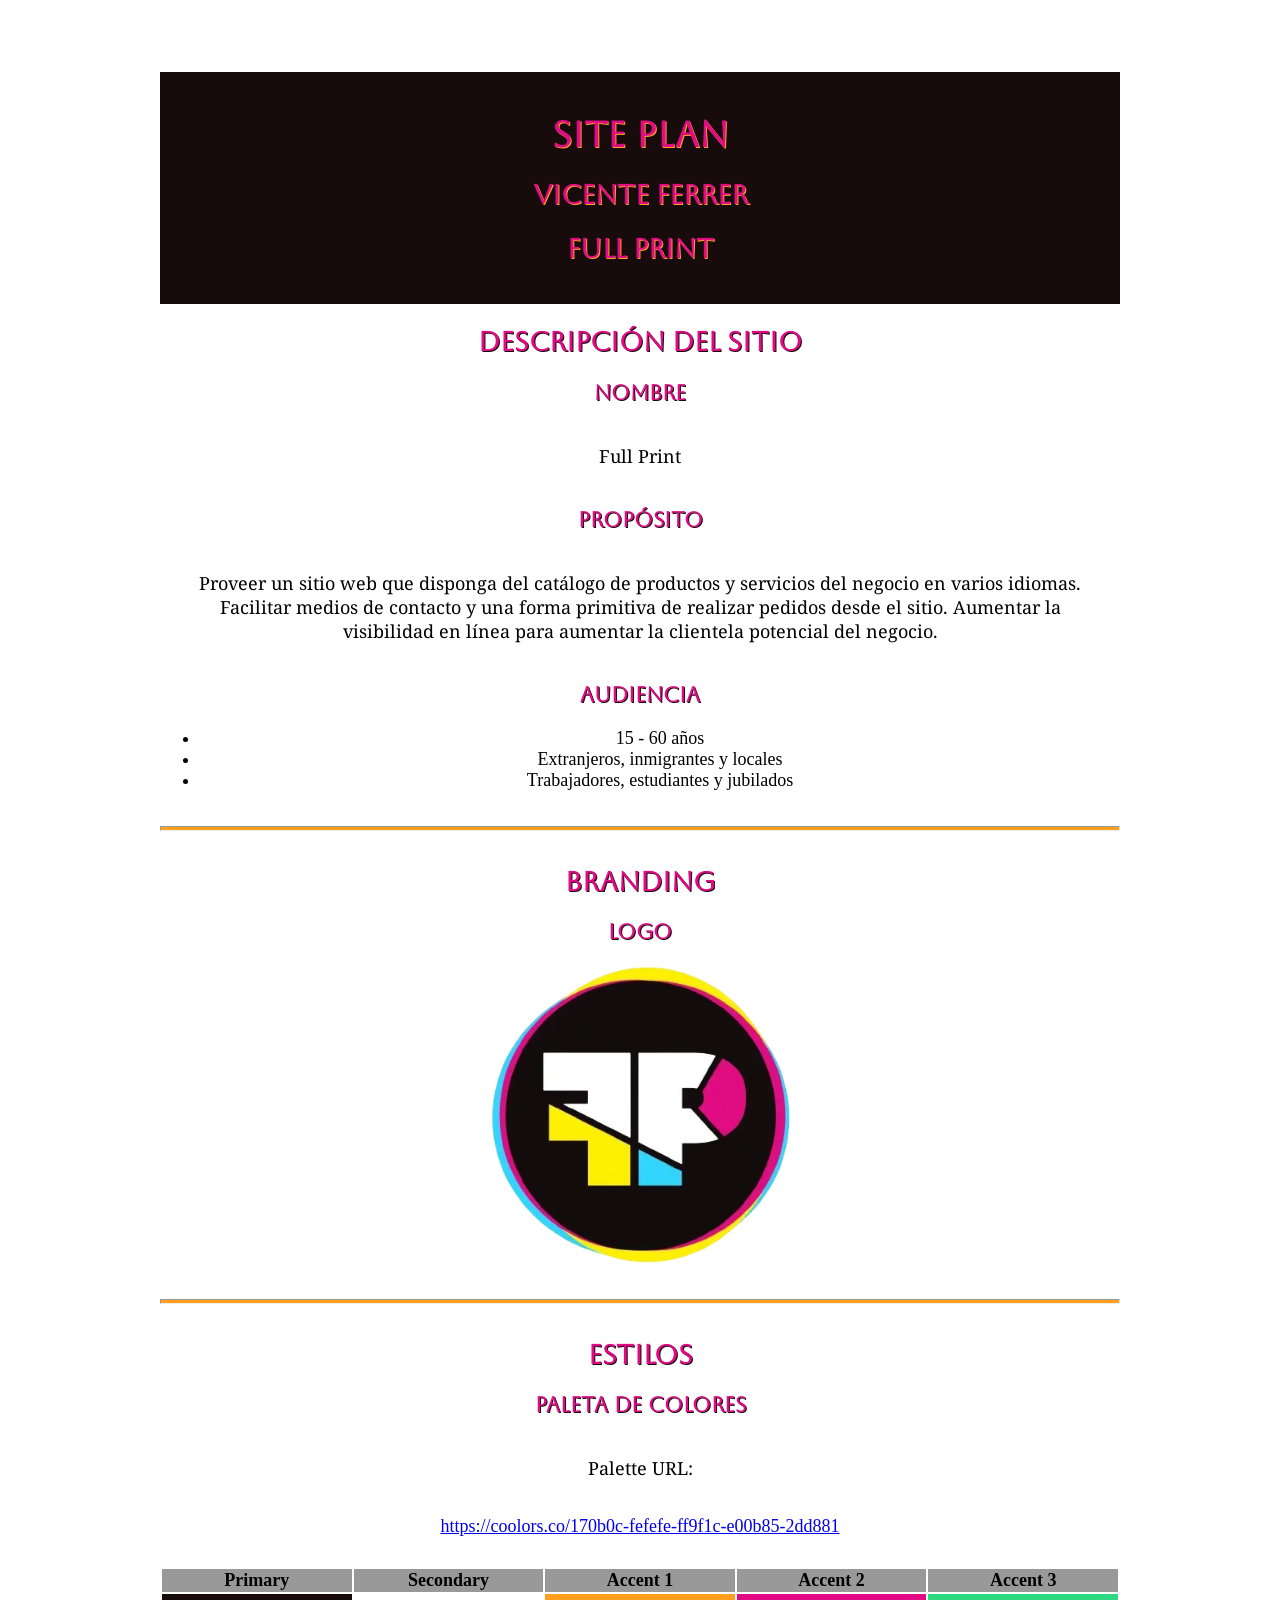
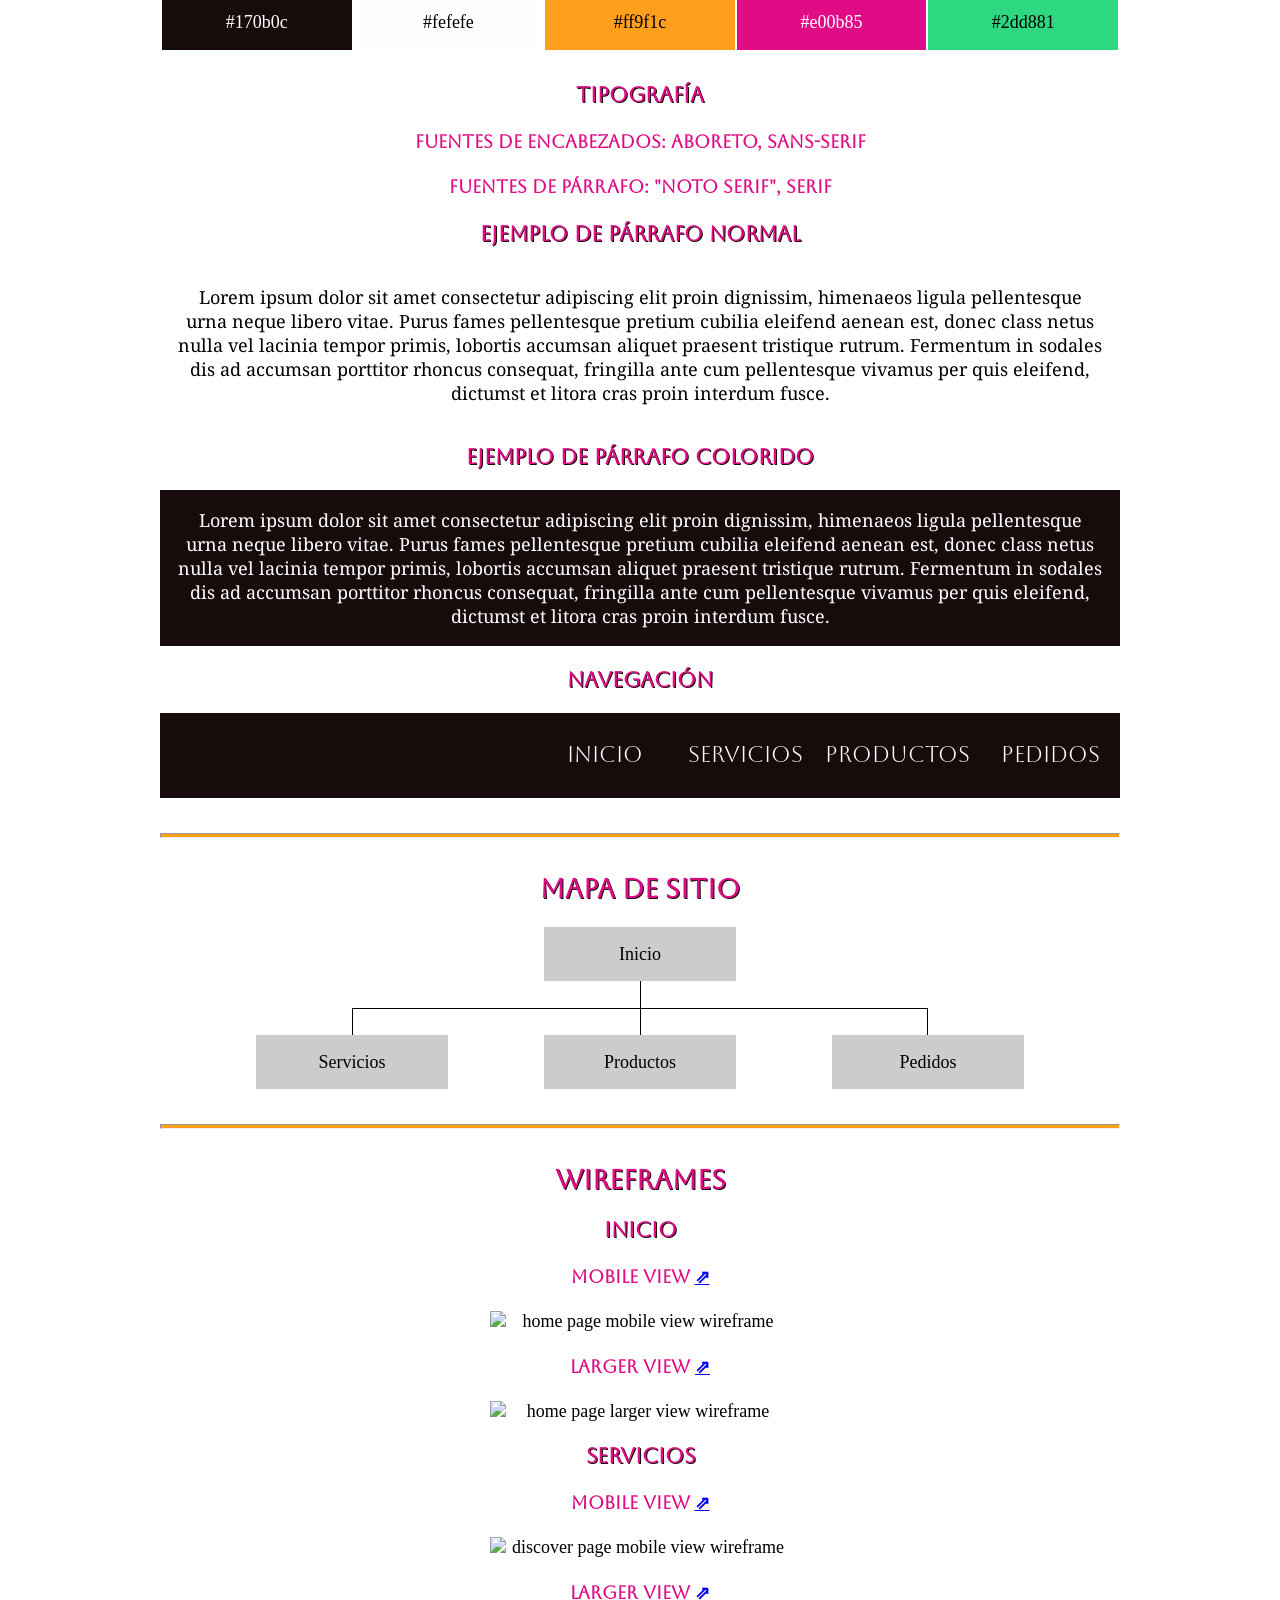
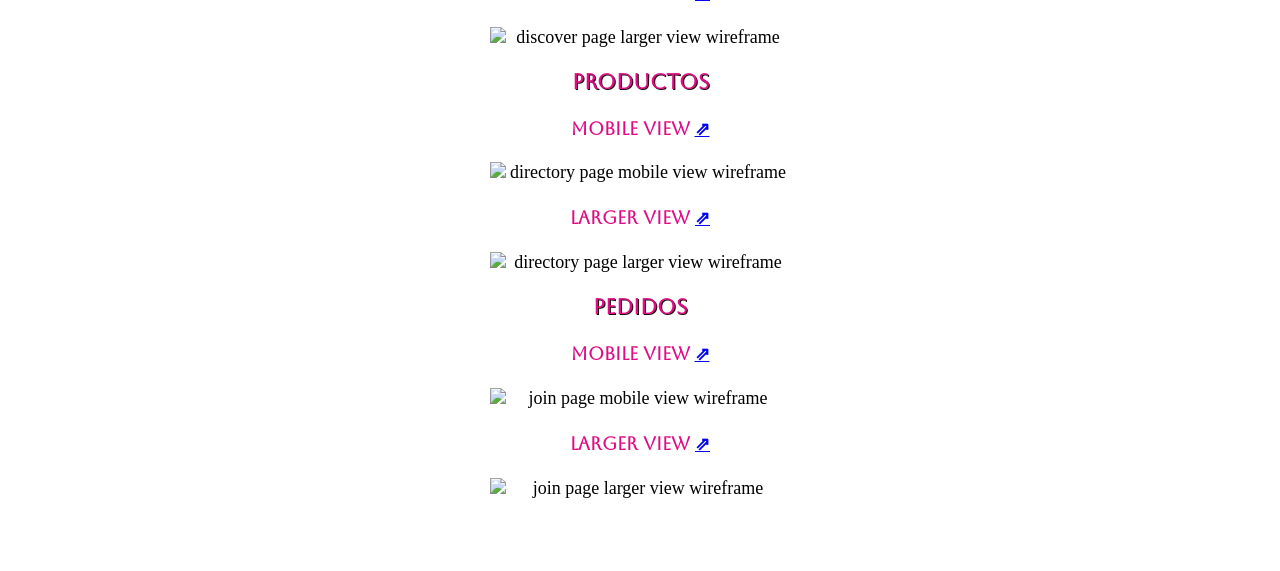
==== full-print/index.html @ 73071516 "Initial commit" ====
<!DOCTYPE html>
<html lang="en">

<head>
    <meta charset="UTF-8">
    <meta name="viewport" content="width=device-width, initial-scale=1.0">
    <title>Full Print | Site Plan</title>
    <meta name="description" content="Full Print Web Site Plan">
    <meta name="author" content="Vicente Ferrer">

    <link rel="preconnect" href="https://fonts.googleapis.com">
    <link rel="preconnect" href="https://fonts.gstatic.com" crossorigin>
    <link
        href="https://fonts.googleapis.com/css2?family=Aboreto&family=Noto+Serif:ital,wght@0,100..900;1,100..900&display=swap"
        rel="stylesheet">

    <link rel="shortcut icon" href="images/favicon.ico" type="image/x-icon">
    <link rel="stylesheet" href="styles/main.css">
</head>

<body>
    <header>
        <h1 class="headline-in-color">Site Plan</h1>
        <h2 class="headline-in-color">Vicente Ferrer</h2>
        <h2 class="headline-in-color">Full Print</h2>
    </header>
    <main>
        <section>
            <h2 class="headline-in-white">Descripción del sitio</h2>
            <article>
                <h3 class="headline-in-white">Nombre</h3>
                <p>Full Print</p>
            </article>
            <article>
                <h3 class="headline-in-white">Propósito</h3>
                <p>Proveer un sitio web que disponga del catálogo de productos y servicios del negocio en varios
                    idiomas. Facilitar medios de contacto y una forma primitiva de realizar pedidos desde el sitio.
                    Aumentar la visibilidad en línea para aumentar la clientela potencial del negocio.
                </p>
            </article>
            <article>
                <h3 class="headline-in-white">Audiencia</h3>
                <ul>
                    <li>15 - 60 años</li>
                    <li>Extranjeros, inmigrantes y locales</li>
                    <li>Trabajadores, estudiantes y jubilados</li>
                </ul>
            </article>
        </section>

        <hr>

        <section>
            <h2 class="headline-in-white">Branding</h2>
            <article>
                <h3 class="headline-in-white">Logo</h3>
                <img src="images/logo.webp" alt="logo image" />
            </article>
        </section>

        <hr>

        <section class="schema">
            <h2 class="headline-in-white">Estilos</h2>
            <article>
                <h3 class="headline-in-white">Paleta de Colores</h3>

                <p>Palette URL:</p>
                <a href="https://coolors.co/170b0c-fefefe-ff9f1c-e00b85-2dd881" target="_blank"></a>

                <table class="colors">
                    <tr>
                        <th>Primary</th>
                        <th>Secondary</th>
                        <th>Accent 1</th>
                        <th>Accent 2</th>
                        <th>Accent 3</th>
                    </tr>
                    <tr>
                        <td class="primary"></td>
                        <td class="secondary"></td>
                        <td class="accent1"></td>
                        <td class="accent2"></td>
                        <td class="accent3"></td>
                    </tr>
                </table>
            </article>
            <article>
                <h3 class="headline-in-white">Tipografía</h3>
                <h4 id="head-font">Fuentes de Encabezados:</h4>
                <h4 id="para-font">Fuentes de Párrafo:</h4>
            </article>
            <article>
                <h3 class="headline-in-white">Ejemplo de Párrafo Normal</h3>
                <p>
                    Lorem ipsum dolor sit amet consectetur adipiscing elit proin dignissim, himenaeos ligula
                    pellentesque
                    urna
                    neque libero vitae. Purus fames pellentesque pretium cubilia eleifend aenean est, donec class netus
                    nulla
                    vel lacinia tempor primis, lobortis accumsan aliquet praesent tristique rutrum. Fermentum in sodales
                    dis
                    ad
                    accumsan porttitor rhoncus consequat, fringilla ante cum pellentesque vivamus per quis eleifend,
                    dictumst et
                    litora cras proin interdum fusce.
                </p>
            </article>
            <article>
                <h3 class="headline-in-white">Ejemplo de Párrafo Colorido</h3>
                <p class="colored">
                    Lorem ipsum dolor sit amet consectetur adipiscing elit proin dignissim, himenaeos ligula
                    pellentesque
                    urna
                    neque libero vitae. Purus fames pellentesque pretium cubilia eleifend aenean est, donec class netus
                    nulla
                    vel lacinia tempor primis, lobortis accumsan aliquet praesent tristique rutrum. Fermentum in sodales
                    dis
                    ad
                    accumsan porttitor rhoncus consequat, fringilla ante cum pellentesque vivamus per quis eleifend,
                    dictumst et
                    litora cras proin interdum fusce.
                </p>
            </article>
            <article>
                <h3 class="headline-in-white">Navegación</h3>
                <nav>
                    <a href="#">Inicio</a>
                    <a href="#">Servicios</a>
                    <a href="#">Productos</a>
                    <a href="#">Pedidos</a>
                </nav>
            </article>
        </section>

        <hr>

        <section>
            <h2 class="headline-in-white">Mapa de Sitio</h2>
            <div class="sitemap">
                <div class="sm-home">Inicio</div>
                <div class="sm-page2">Servicios</div>
                <div class="sm-page3">Productos</div>
                <div class="sm-page4">Pedidos</div>

                <div class="top">&nbsp;</div>
                <div class="left">&nbsp;</div>
                <div class="right">&nbsp;</div>
                <div class="center">&nbsp;</div>
            </div>
        </section>

        <hr>

        <section>
            <h2 class="headline-in-white">Wireframes</h2>
            <article>
                <h3 class="headline-in-white">Inicio</h3>
                <div>
                    <h4>Mobile View <a href="https://wireframe.cc/ljRWGz" target="_blank">⇗</a></h4>
                    <img src="images/wf-mobile-home-page.png" alt="home page mobile view wireframe" />
                </div>
                <div>
                    <h4>Larger View <a href="https://wireframe.cc/CmooKT" target="_blank">⇗</a></h4>
                    <img src="images/wf-larger-home-page.png" alt="home page larger view wireframe" />
                </div>
            </article>
            <article>
                <h3 class="headline-in-white">Servicios</h3>
                <div>
                    <h4>Mobile View <a href="https://wireframe.cc/ljRWGz" target="_blank">⇗</a></h4>
                    <img src="images/wf-mobile-discover-page.png" alt="discover page mobile view wireframe" />
                </div>
                <div>
                    <h4>Larger View <a href="https://wireframe.cc/CmooKT" target="_blank">⇗</a></h4>
                    <img src="images/wf-larger-discover-page.png" alt="discover page larger view wireframe" />
                </div>
            </article>
            <article>
                <h3 class="headline-in-white">Productos</h3>
                <div>
                    <h4>Mobile View <a href="https://wireframe.cc/ljRWGz" target="_blank">⇗</a></h4>
                    <img src="images/wf-mobile-directory-page.png" alt="directory page mobile view wireframe" />
                </div>
                <div>
                    <h4>Larger View <a href="https://wireframe.cc/CmooKT" target="_blank">⇗</a></h4>
                    <img src="images/wf-larger-directory-page.png" alt="directory page larger view wireframe" />
                </div>
            </article>
            <article>
                <h3 class="headline-in-white">Pedidos</h3>
                <div>
                    <h4>Mobile View <a href="https://wireframe.cc/ljRWGz" target="_blank">⇗</a></h4>
                    <img src="images/wf-mobile-join-page.png" alt="join page mobile view wireframe" />
                </div>
                <div>
                    <h4>Larger View <a href="https://wireframe.cc/CmooKT" target="_blank">⇗</a></h4>
                    <img src="images/wf-larger-join-page.png" alt="join page larger view wireframe" />
                </div>
            </article>
        </section>
    </main>
    <script type="module" src="scripts/index.js"></script>
</body>

</html>
---- full-print/styles/main.css ----
:root {
    /* Palette */
    --primary-color: #170b0c;
    --secondary-color: #fefefe;
    --accent1-color: #ff9f1c;
    --accent2-color: #e00b85;
    --accent3-color: #2dd881;

    /* Fonts */
    --heading-font: "Aboreto", sans-serif;
    --paragraph-font: "Noto Serif", serif;

    /* Text and elements colors */
    --headline-color-on-white: var(--accent2-color);
    --headline-shadow-on-white: var(--primary-color);
    --headline-color-on-color: var(--accent2-color);
    --headline-shadow-on-color: var(--accent1-color);
    --paragraph-color-on-white: black;
    --paragraph-color-on-color: white;
    --paragraph-background-color: var(--primary-color);

    --nav-link-color: var(--secondary-color);
    --nav-background-color: var(--primary-color);
    --nav-hover-link-color: var(--accent2-color);
    --nav-hover-background-color: var(--secondary-color);
}

body {
    max-width: 960px;
    margin: 0 auto;
    padding: 4em;
    font-size: 18px;
    text-align: center;
}

.aboreto {
    font-family: "Aboreto", system-ui;
    font-weight: 400;
    font-style: normal;
}


.noto-serif {
    font-family: "Noto Serif", serif;
    font-optical-sizing: auto;
    font-weight: 400;
    font-style: normal;
    font-variation-settings:
        "wdth" 100;
}

.headline-in-white {
    color: var(--headline-color-on-white);
    text-shadow: 1px 1px var(--headline-shadow-on-white);
}

.headline-in-color {
    color: var(--headline-color-on-color);
    text-shadow: 1px 1px var(--headline-shadow-on-color);
}

img {
    display: block;
    margin: 0 auto;
    max-width: 300px;
}

h1,
h2,
h3,
h4,
h5,
h6 {
    font-family: var(--heading-font);
    color: var(--headline-color-on-white);
}

h2 {
    text-align: center;
}

hr {
    height: 3px;
    margin: 35px 0;
    background: var(--accent1-color);
}

header {
    padding: 1em;
    text-align: center;
    color: var(--headline-color-on-color);
    background-color: var(--paragraph-background-color);
}

header>h1,
header>h2 {
    color: var(--headline-color-on-color);
}

p {
    font-family: var(--paragraph-font);
    color: var(--paragraph-color-on-white);
    padding: 1em;
}

.colors {
    width: 100%;
    min-width: 350px;
    margin: 30px auto;
    text-align: center;
}

.colors th {
    background-color: #999;
}

.colors td {
    width: 20%;
    height: 3em;
}

.primary {
    background-color: var(--primary-color);
}

.secondary {
    background-color: var(--secondary-color);
}

.accent1 {
    background-color: var(--accent1-color);
}

.accent2 {
    background-color: var(--accent2-color);
}

.accent3 {
    background-color: var(--accent3-color);
}

p.colored {
    background-color: var(--paragraph-background-color);
    color: var(--paragraph-color-on-color);
}

nav {
    background-color: var(--nav-background-color);
    line-height: 3em;
    text-align: center;
    font-size: 1.2em;
}

nav {
    list-style-type: none;
    display: flex;
    font-family: var(--heading-font);
    justify-content: flex-end;
}

nav a {
    padding: 1em;
    min-width: 120px;
    text-decoration: none;
    padding: 10px;
}

#join {
    min-width: 70px;
    font-size: .8em;
    padding: 0 1em;
    align-self: center;
    font-weight: bold;
    color: black;
    background-color: var(--accent1-color);
    border-radius: .5em;
    margin: auto 1em;
}

#join:hover {
    color: var(--accent3-color);
    background-color: var(--nav-hover-background-color);
}

nav a:link,
nav a:visited {
    color: var(--nav-link-color);
}

nav a:hover {
    color: var(--nav-hover-link-color);
    background-color: var(--nav-hover-background-color);
}

.sitemap {
    display: grid;
    justify-content: center;

    grid-template-columns: repeat(8, 10%);
    grid-template-rows: 3em 1.5em 1.5em 3em;
    grid-template-areas: ". . . home home . . ."
        ". . . . top . . ."
        ". left left left center right right ."
        "page2 page2 . page3 page3 . page4 page4";
}

.sitemap>div {
    text-align: center;
}

.sm-home {
    grid-area: home;
    background-color: #ccc;
    line-height: 3em;
}

.sm-page2 {
    grid-area: page2;
    background-color: #ccc;
    line-height: 3em;
}

.sm-page3 {
    grid-area: page3;
    background-color: #ccc;
    line-height: 3em;
}

.sm-page4 {
    grid-area: page4;
    background-color: #ccc;
    line-height: 3em;
}

.top {
    grid-area: top;
    border-left: 1px solid;
}

.left {
    grid-area: left;
    border-top: 1px solid;
    border-left: 1px solid;
}

.right {
    grid-area: right;
    border-top: 1px solid;
    border-right: 1px solid;
}

.center {
    grid-area: center;
    border-top: 1px solid;
    border-left: 1px solid;
}
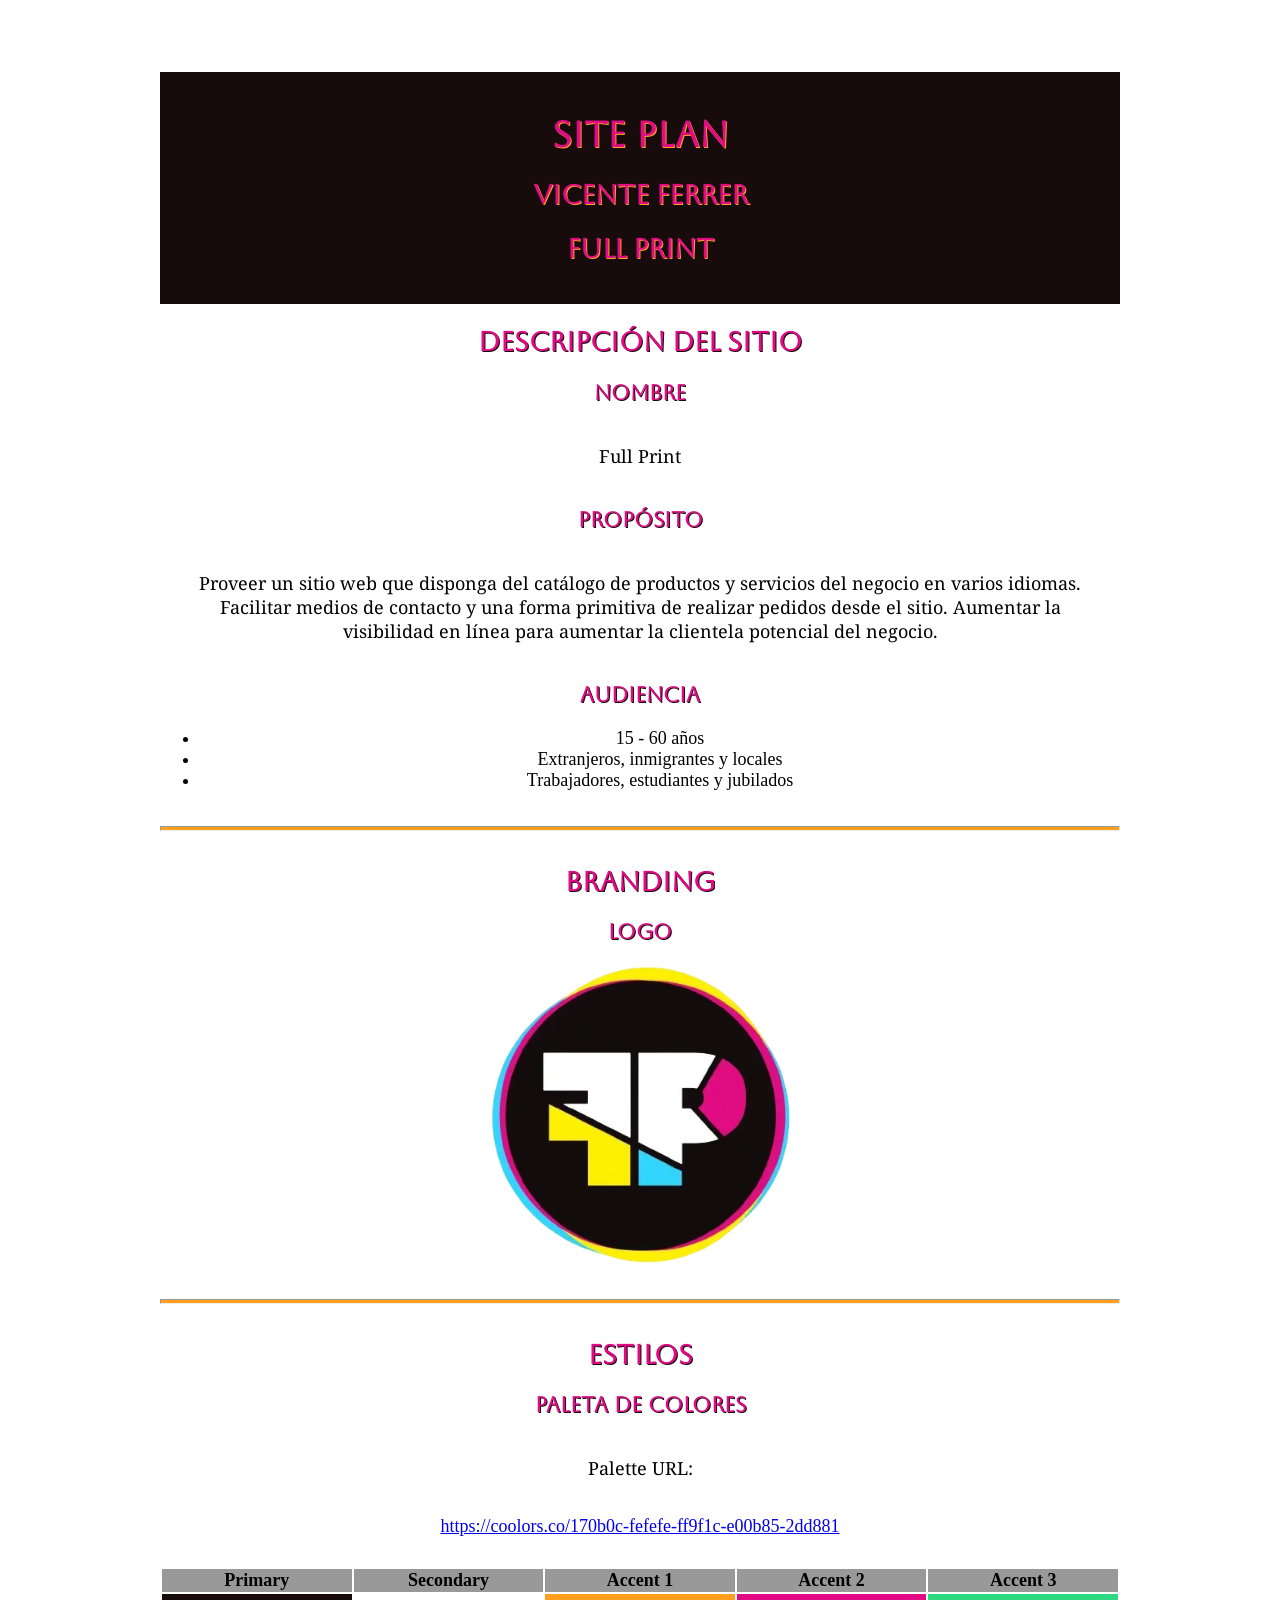
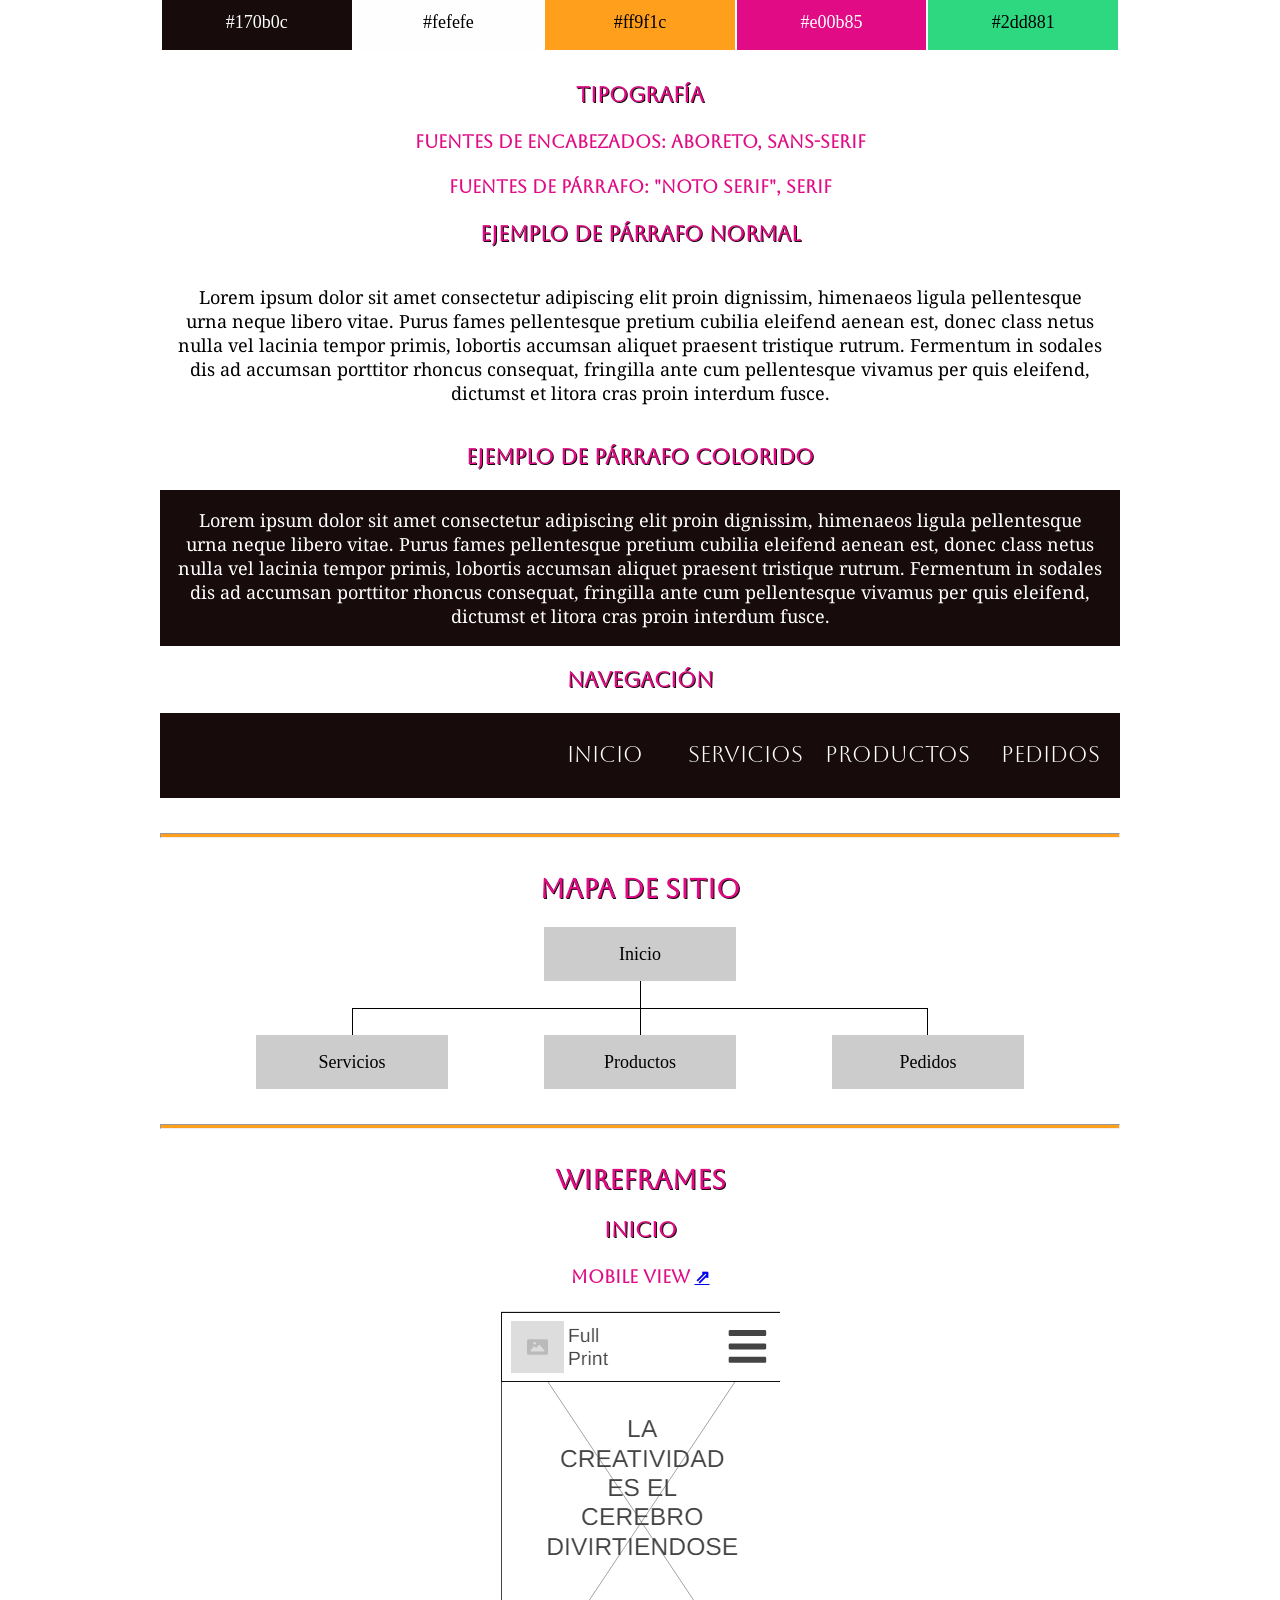
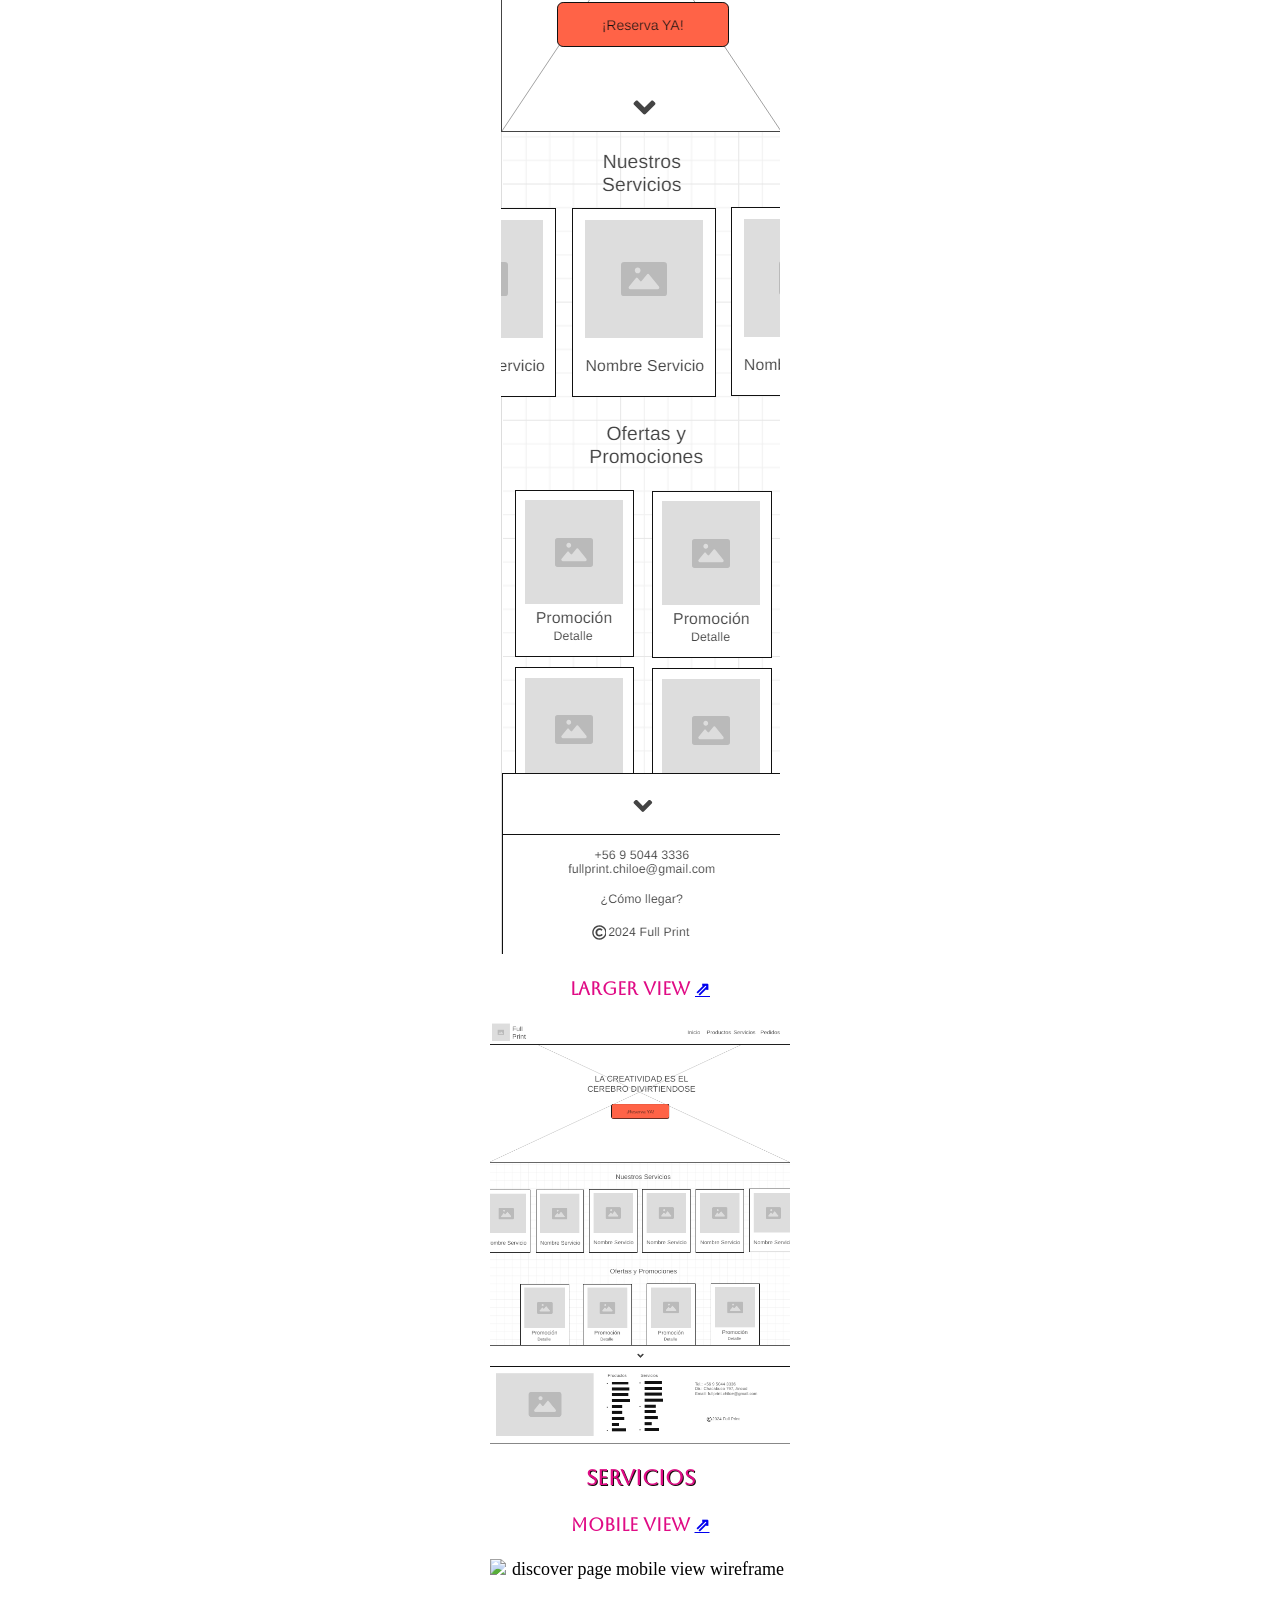
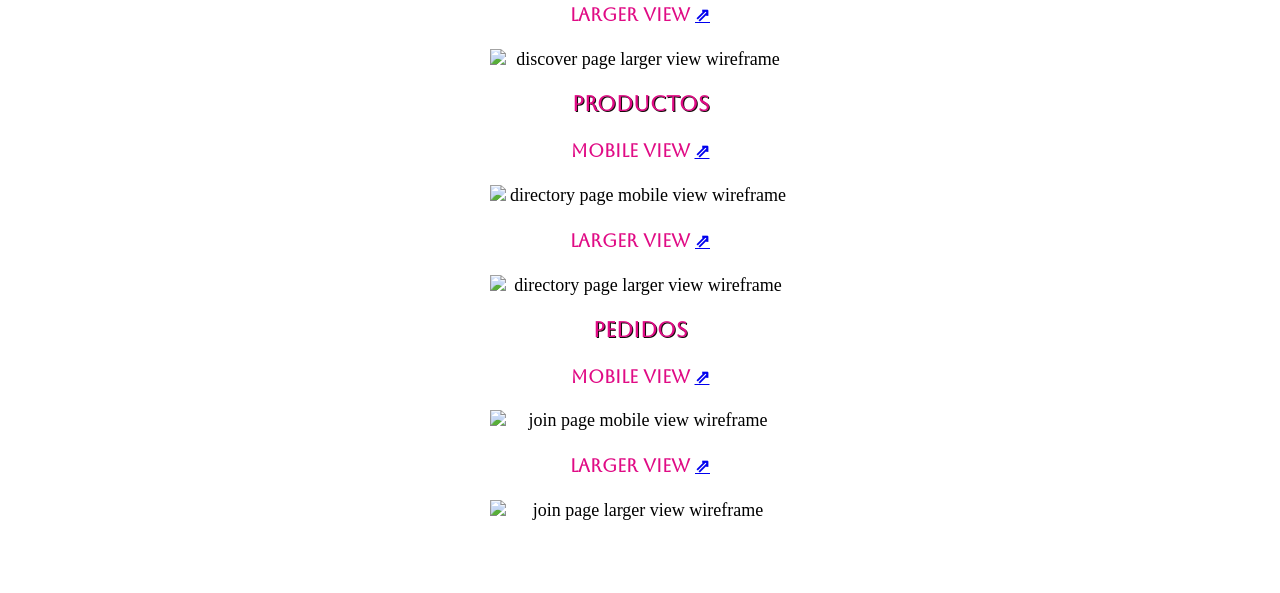
==== commit 9ce21df2: "Home Wireframes Added" ====
--- a/full-print/index.html
+++ b/full-print/index.html
@@ -157,12 +157,12 @@
             <article>
                 <h3 class="headline-in-white">Inicio</h3>
                 <div>
-                    <h4>Mobile View <a href="https://wireframe.cc/ljRWGz" target="_blank">⇗</a></h4>
-                    <img src="images/wf-mobile-home-page.png" alt="home page mobile view wireframe" />
-                </div>
-                <div>
-                    <h4>Larger View <a href="https://wireframe.cc/CmooKT" target="_blank">⇗</a></h4>
-                    <img src="images/wf-larger-home-page.png" alt="home page larger view wireframe" />
+                    <h4>Mobile View <a href="https://wireframe.cc/OMf9nX" target="_blank">⇗</a></h4>
+                    <img src="images/wf-sm-home.png" alt="home page small view wireframe" />
+                </div>
+                <div>
+                    <h4>Larger View <a href="https://wireframe.cc/vpjFck" target="_blank">⇗</a></h4>
+                    <img src="images/wf-lg-home.png" alt="home page large view wireframe" />
                 </div>
             </article>
             <article>
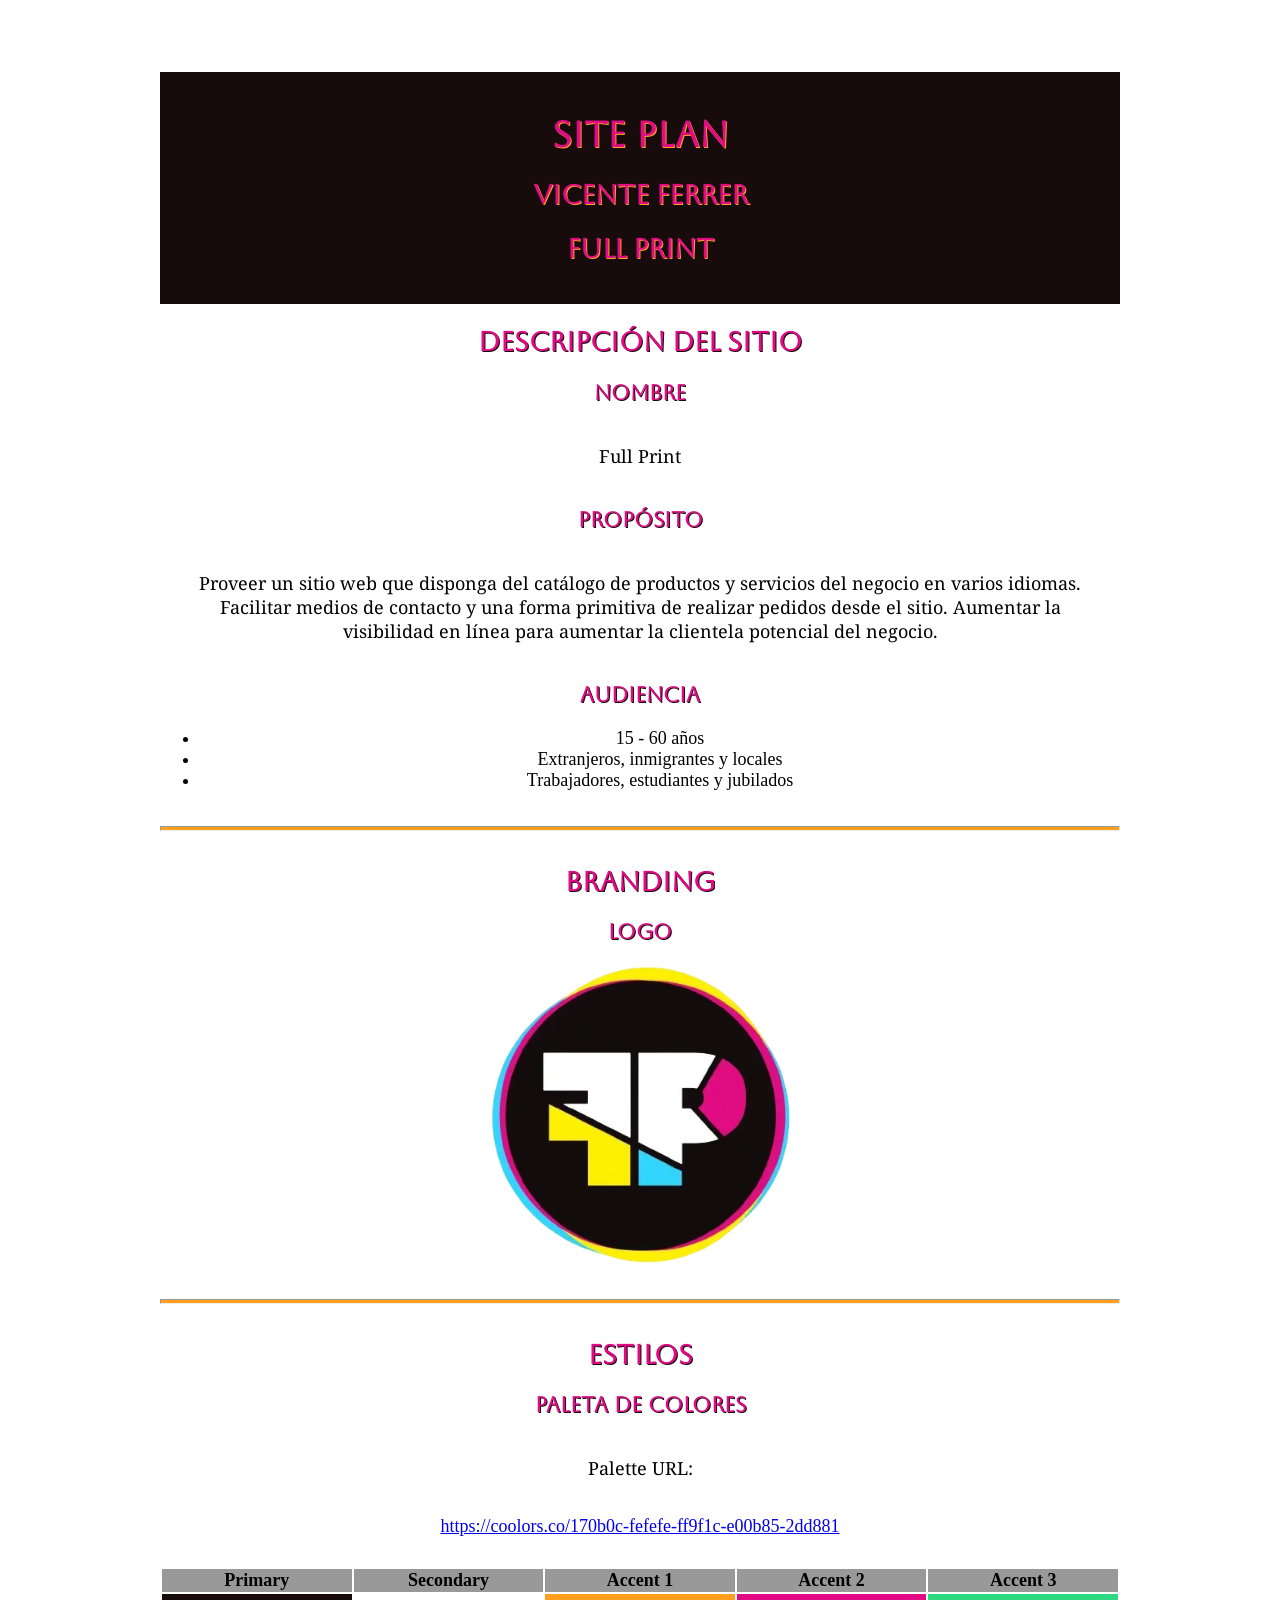
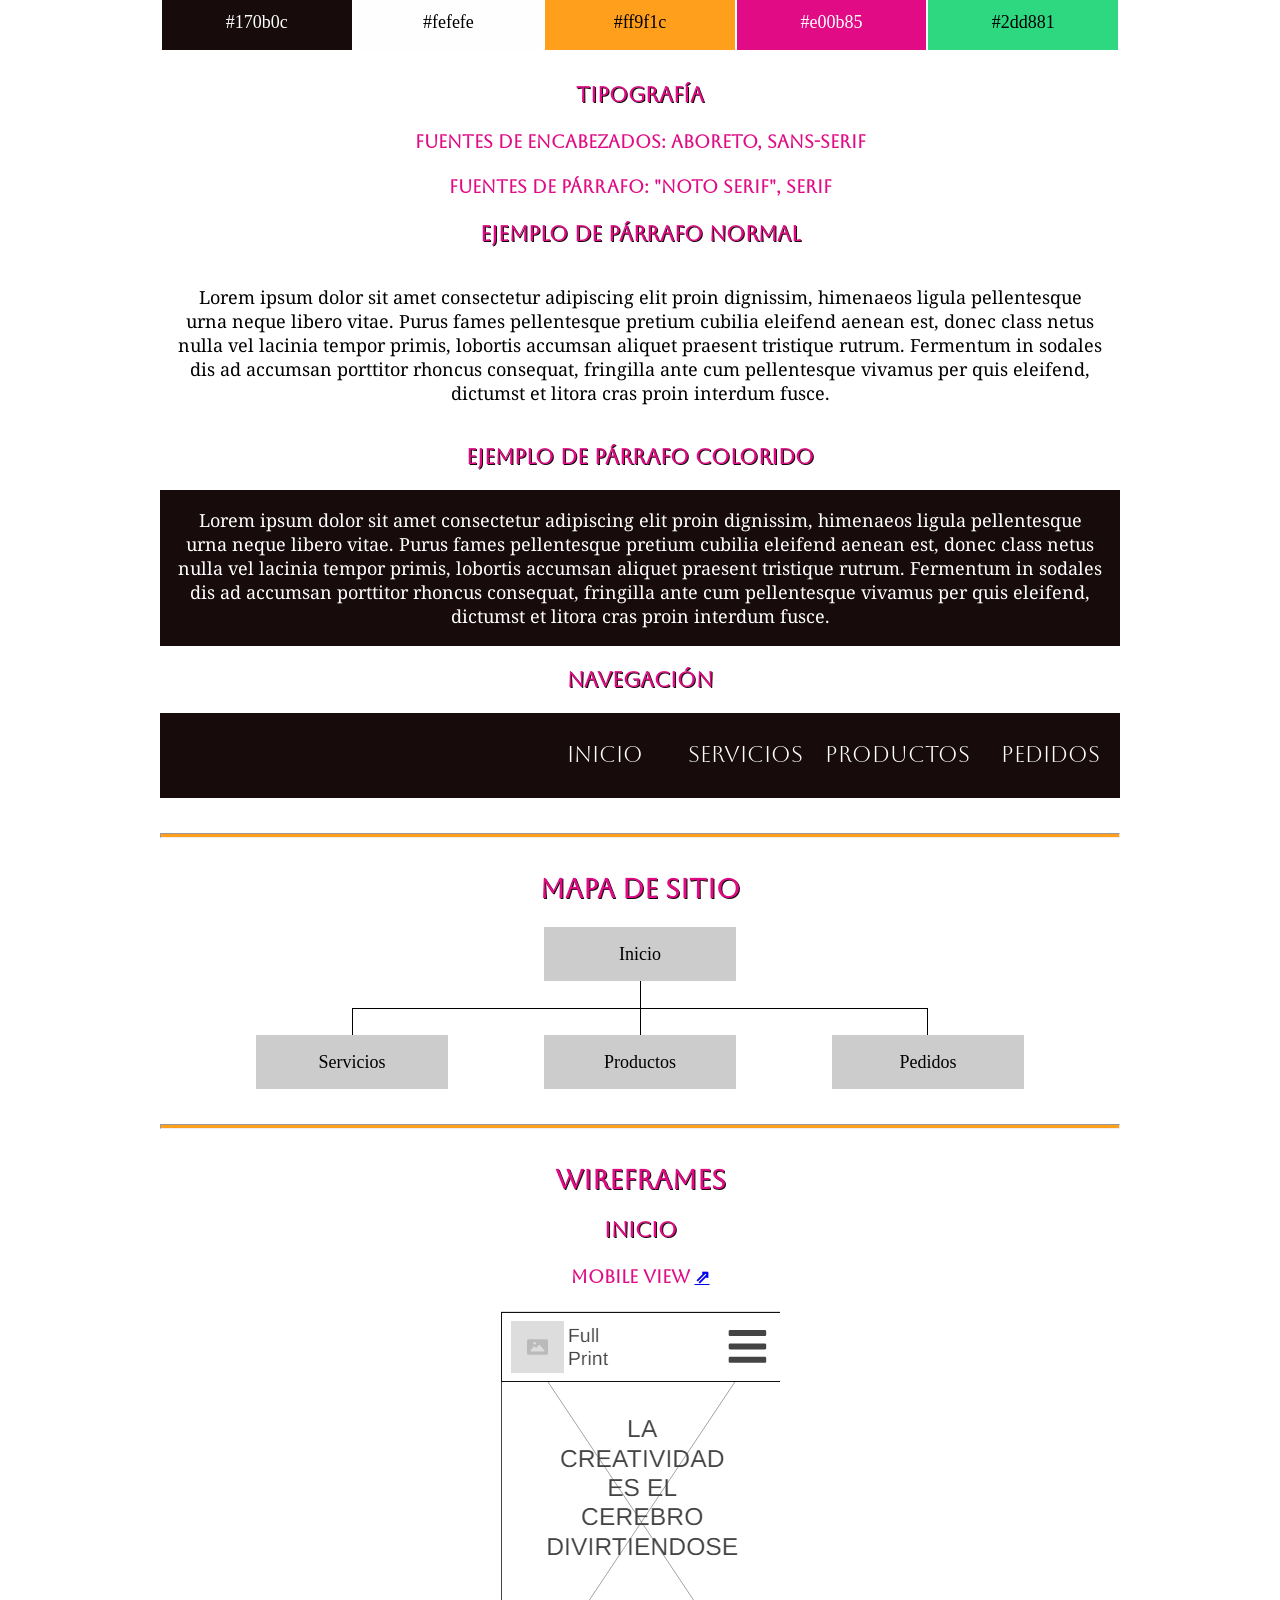
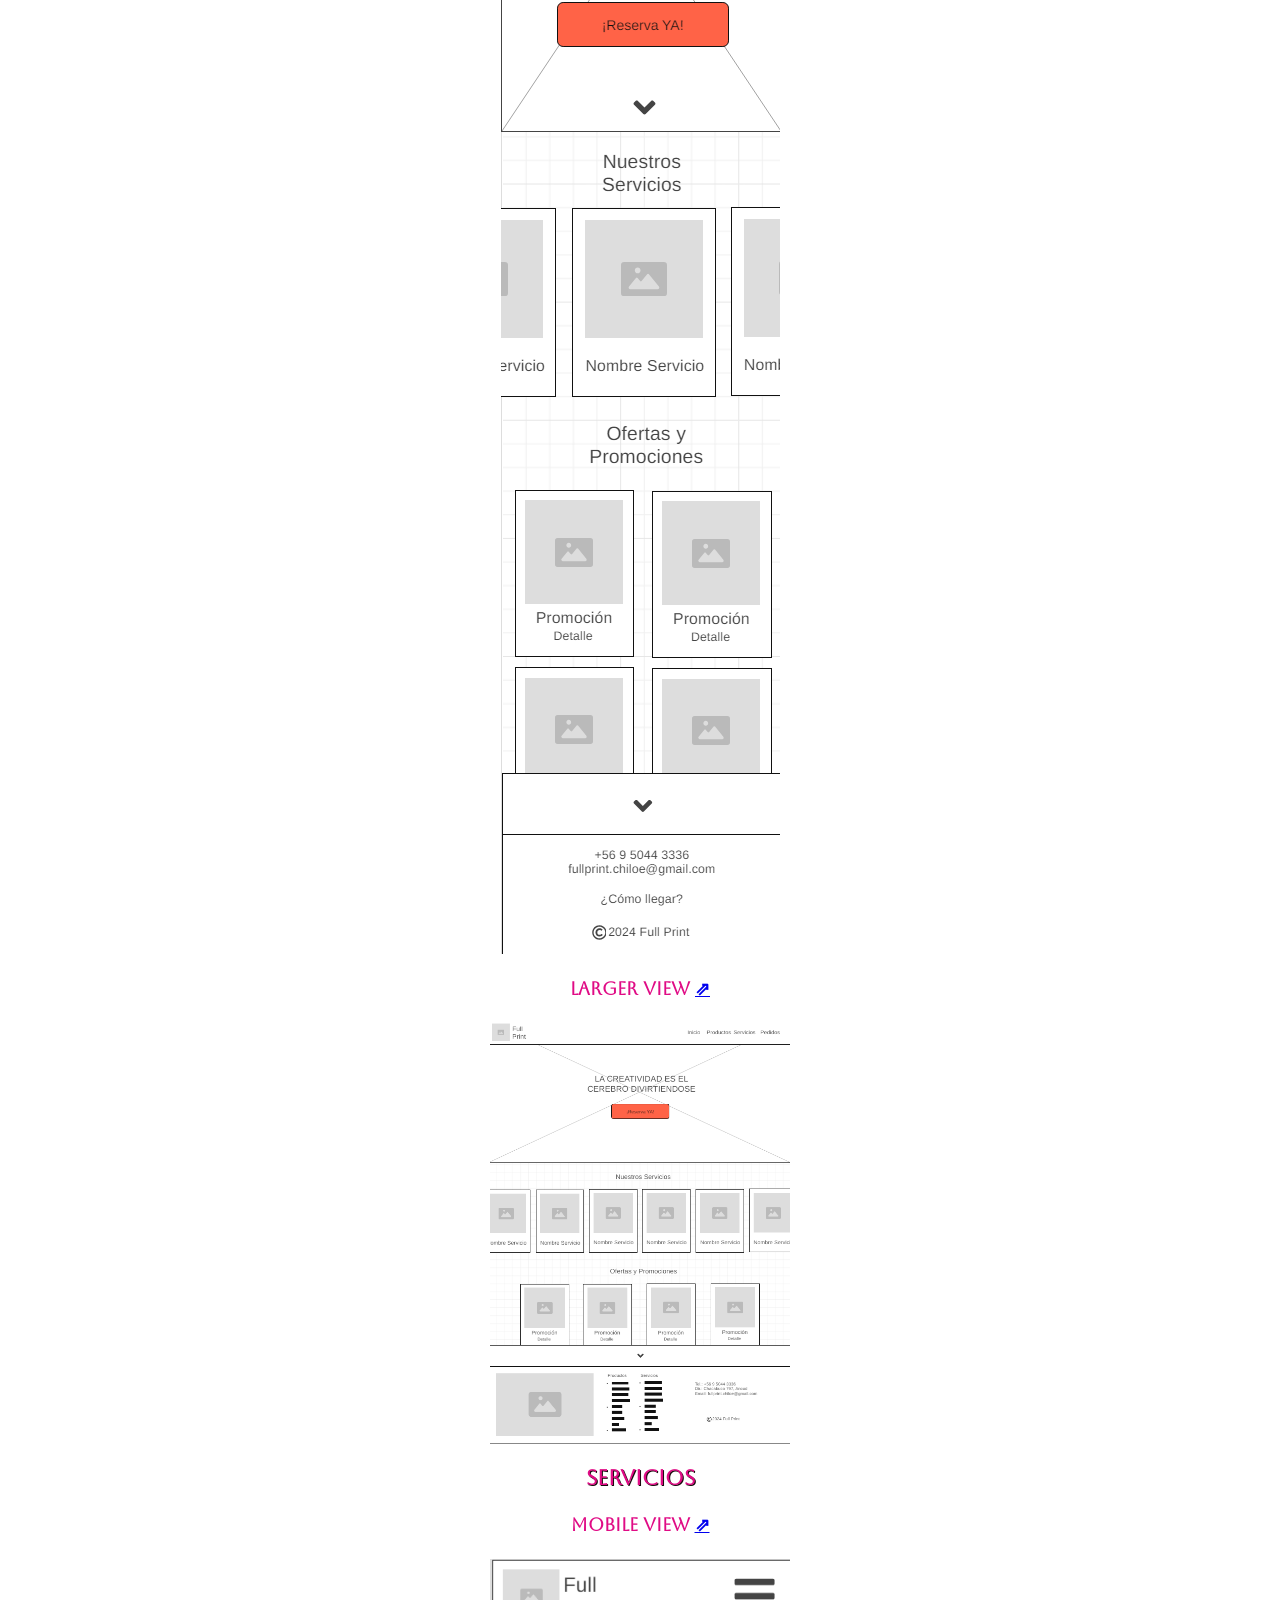
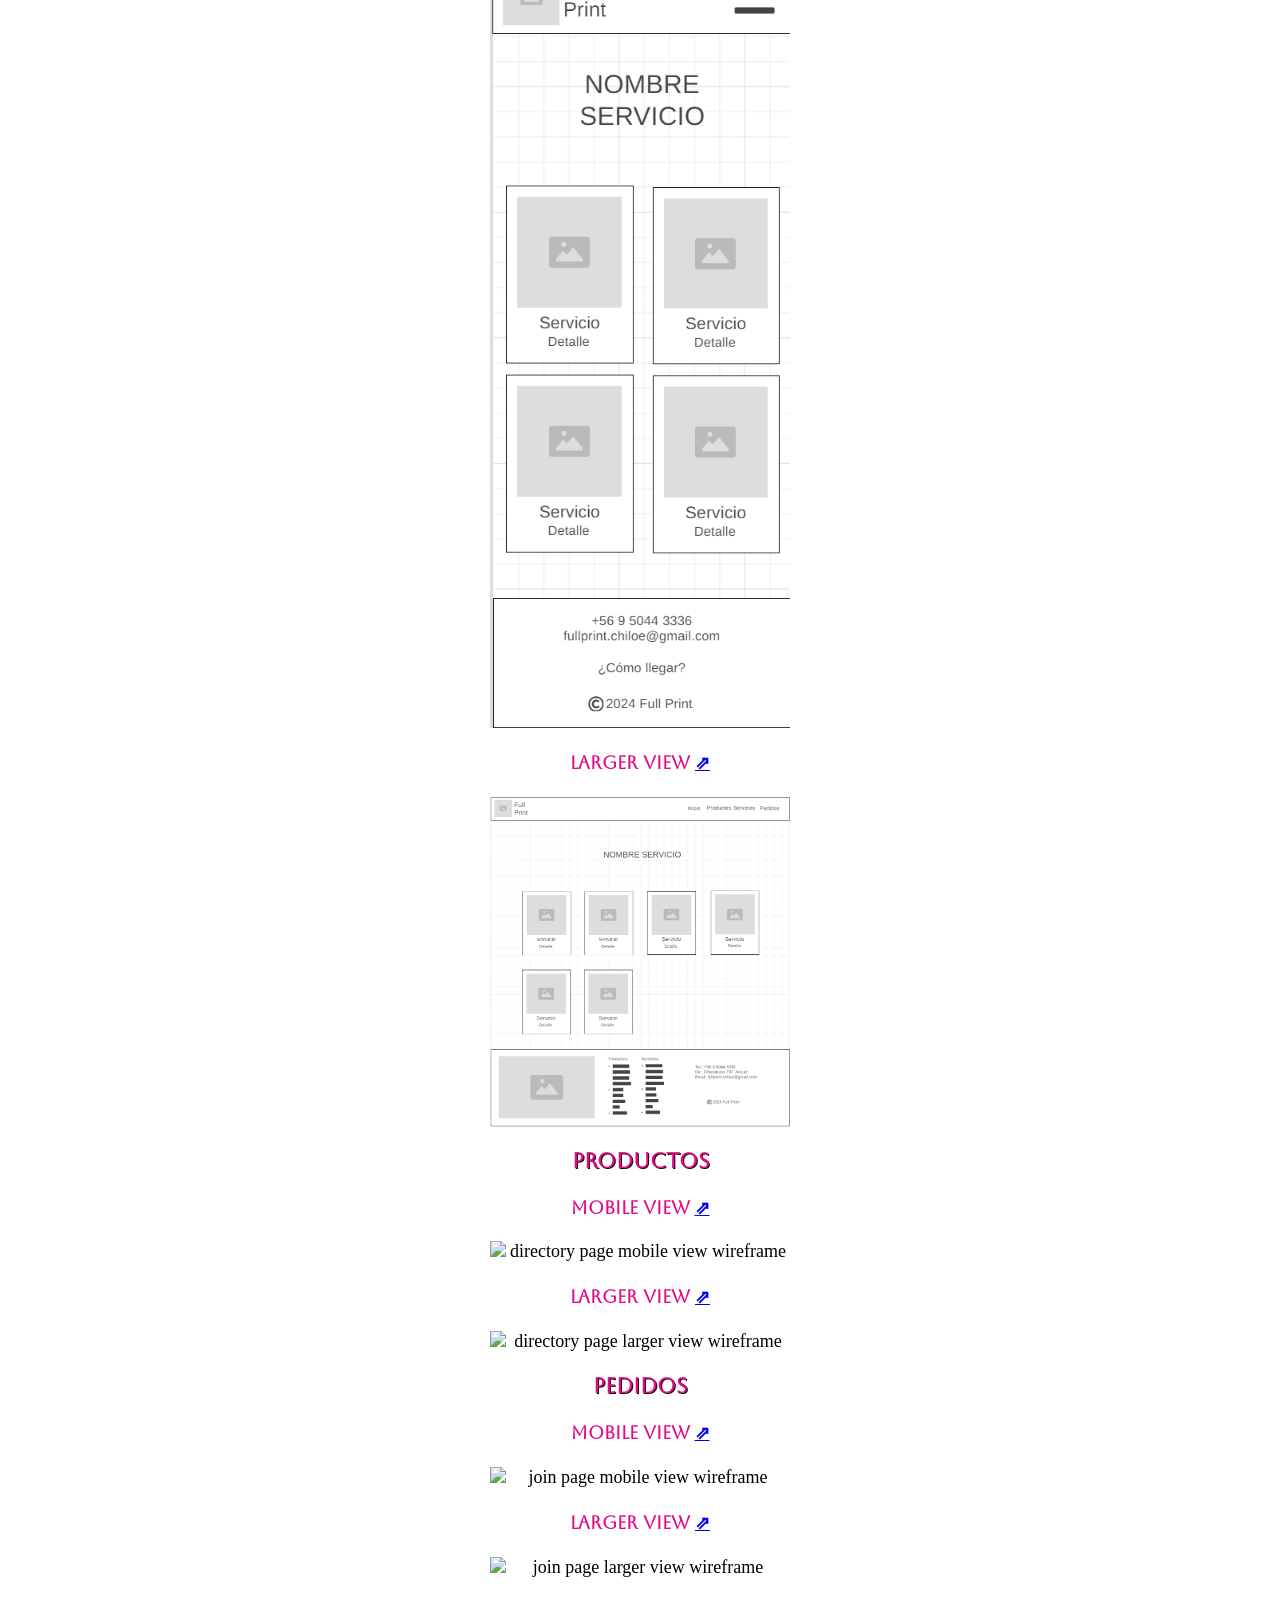
==== commit e3f37c2a: "Service Draft Added" ====
--- a/full-print/index.html
+++ b/full-print/index.html
@@ -168,12 +168,12 @@
             <article>
                 <h3 class="headline-in-white">Servicios</h3>
                 <div>
-                    <h4>Mobile View <a href="https://wireframe.cc/ljRWGz" target="_blank">⇗</a></h4>
-                    <img src="images/wf-mobile-discover-page.png" alt="discover page mobile view wireframe" />
-                </div>
-                <div>
-                    <h4>Larger View <a href="https://wireframe.cc/CmooKT" target="_blank">⇗</a></h4>
-                    <img src="images/wf-larger-discover-page.png" alt="discover page larger view wireframe" />
+                    <h4>Mobile View <a href="https://wireframe.cc/ipDv2A" target="_blank">⇗</a></h4>
+                    <img src="images/wf-sm-service.png" alt="service page small view wireframe" />
+                </div>
+                <div>
+                    <h4>Larger View <a href="https://wireframe.cc/wXMpNh" target="_blank">⇗</a></h4>
+                    <img src="images/wf-lg-service.png" alt="discover page larger view wireframe" />
                 </div>
             </article>
             <article>
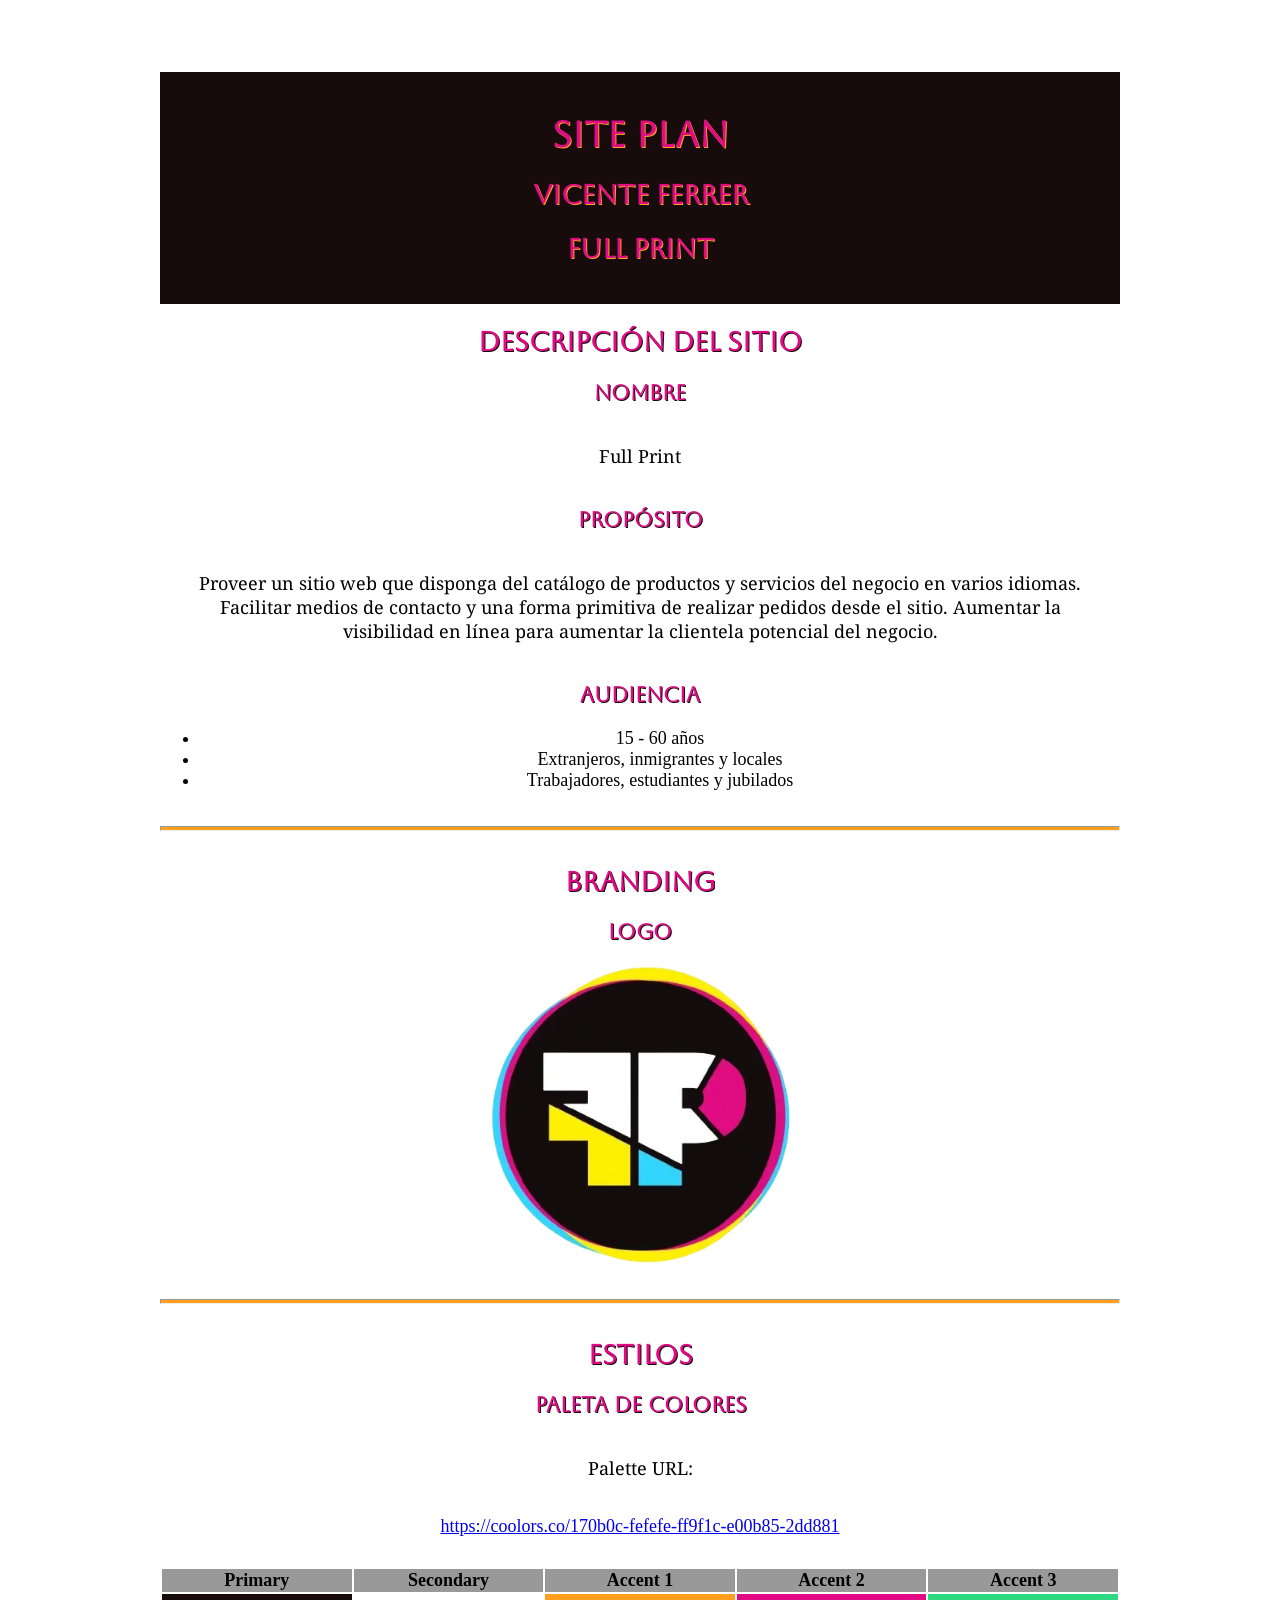
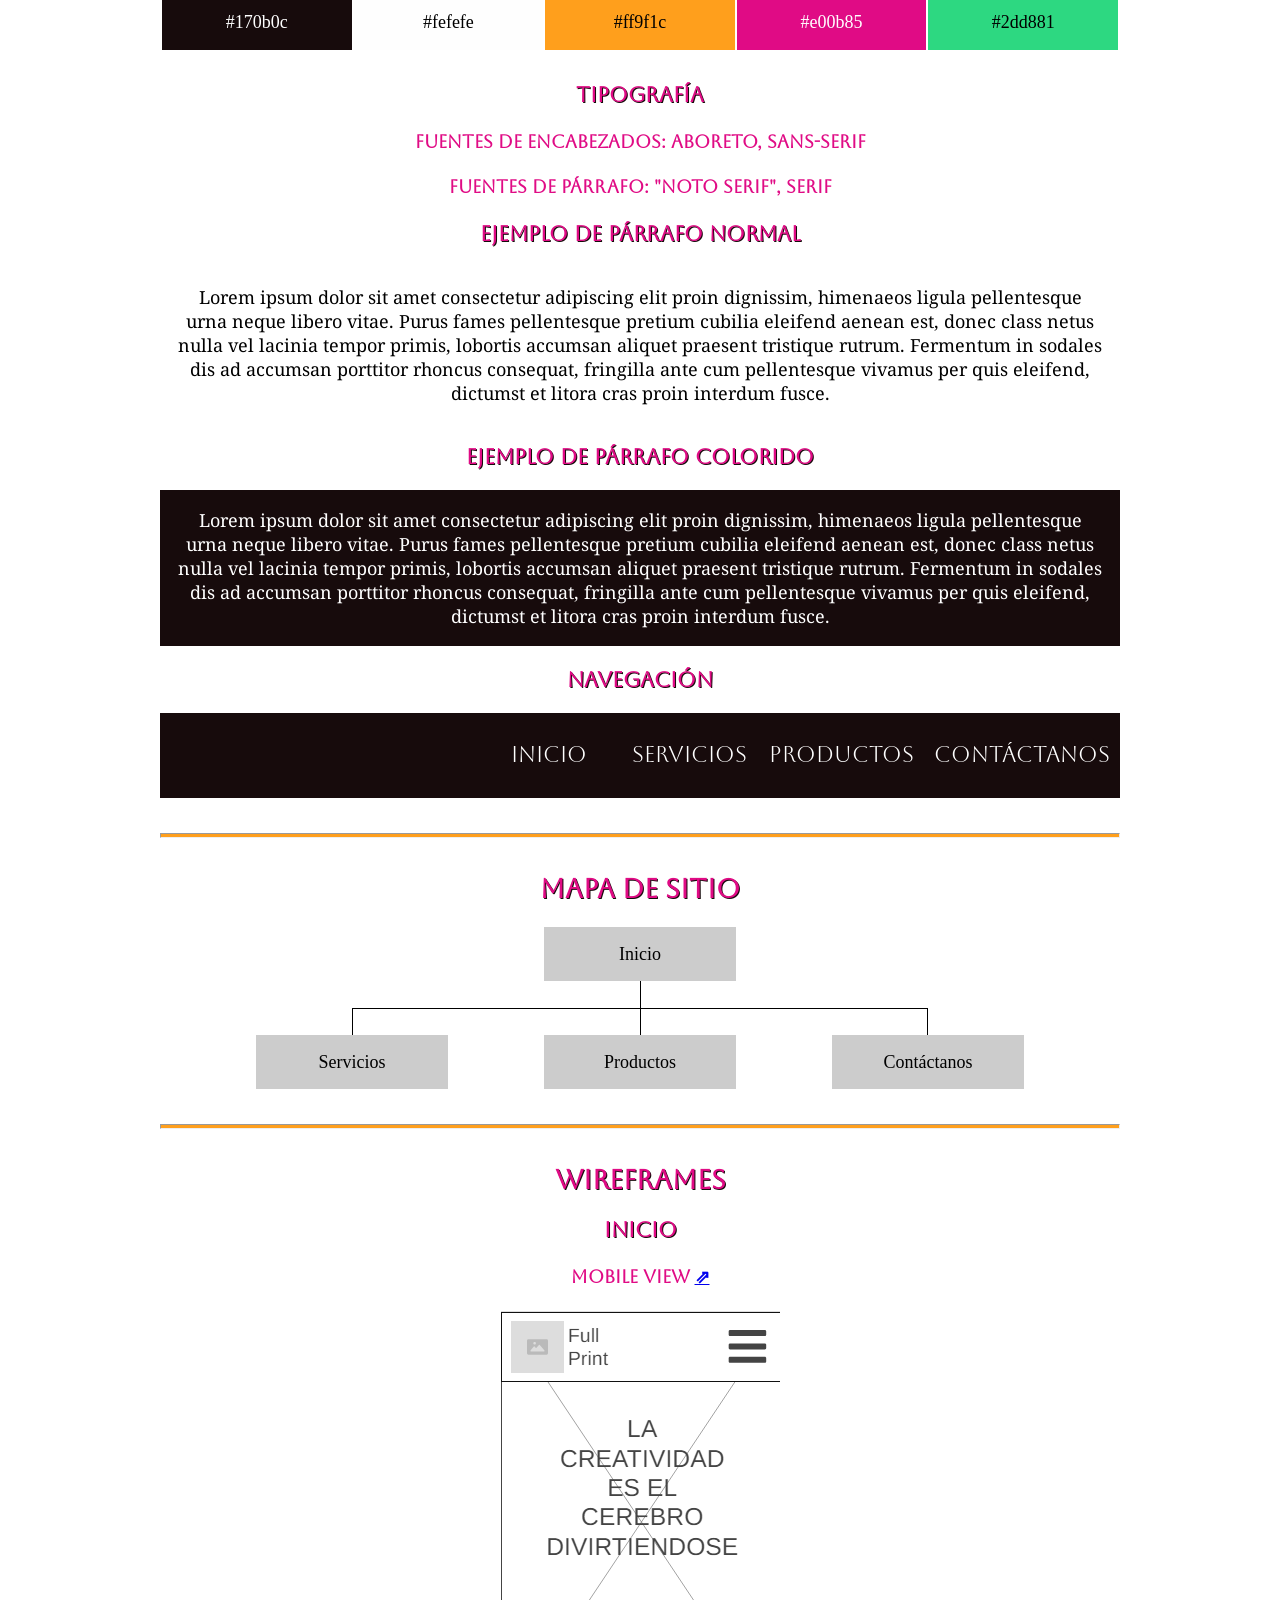
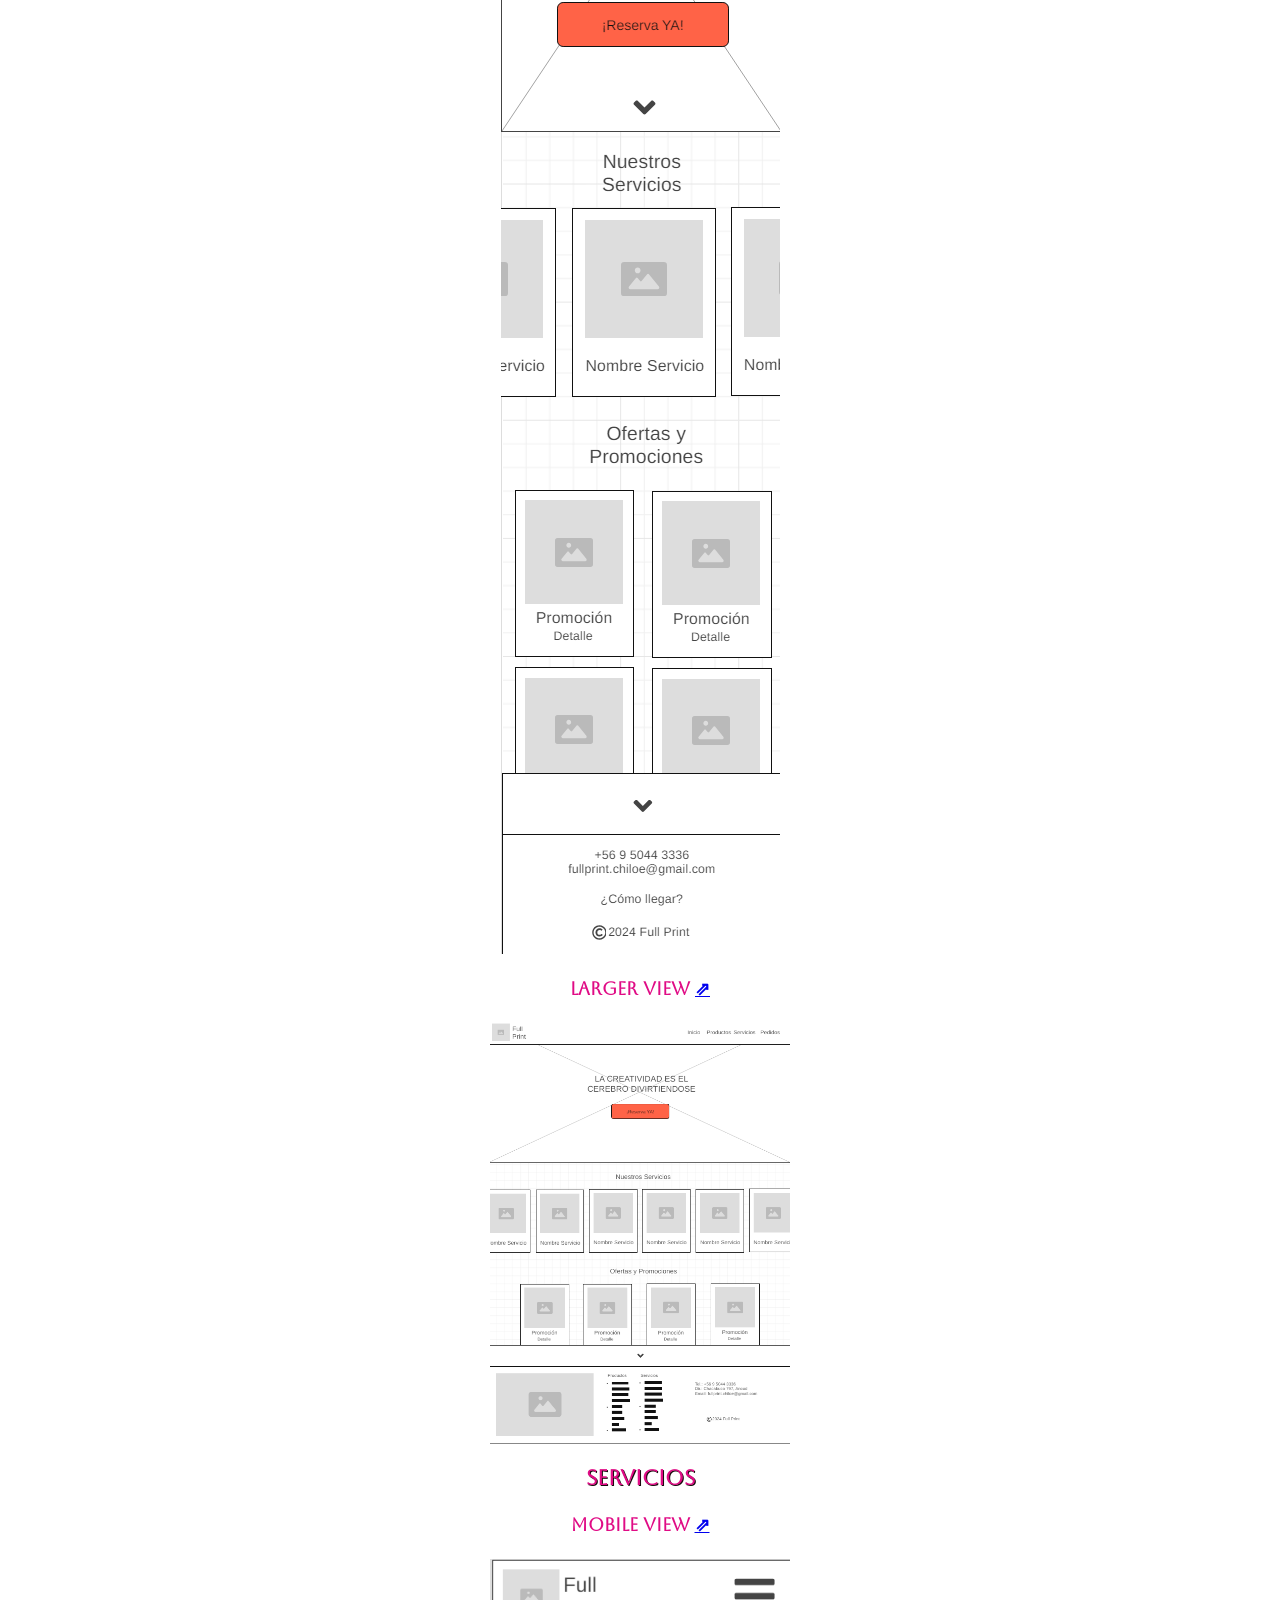
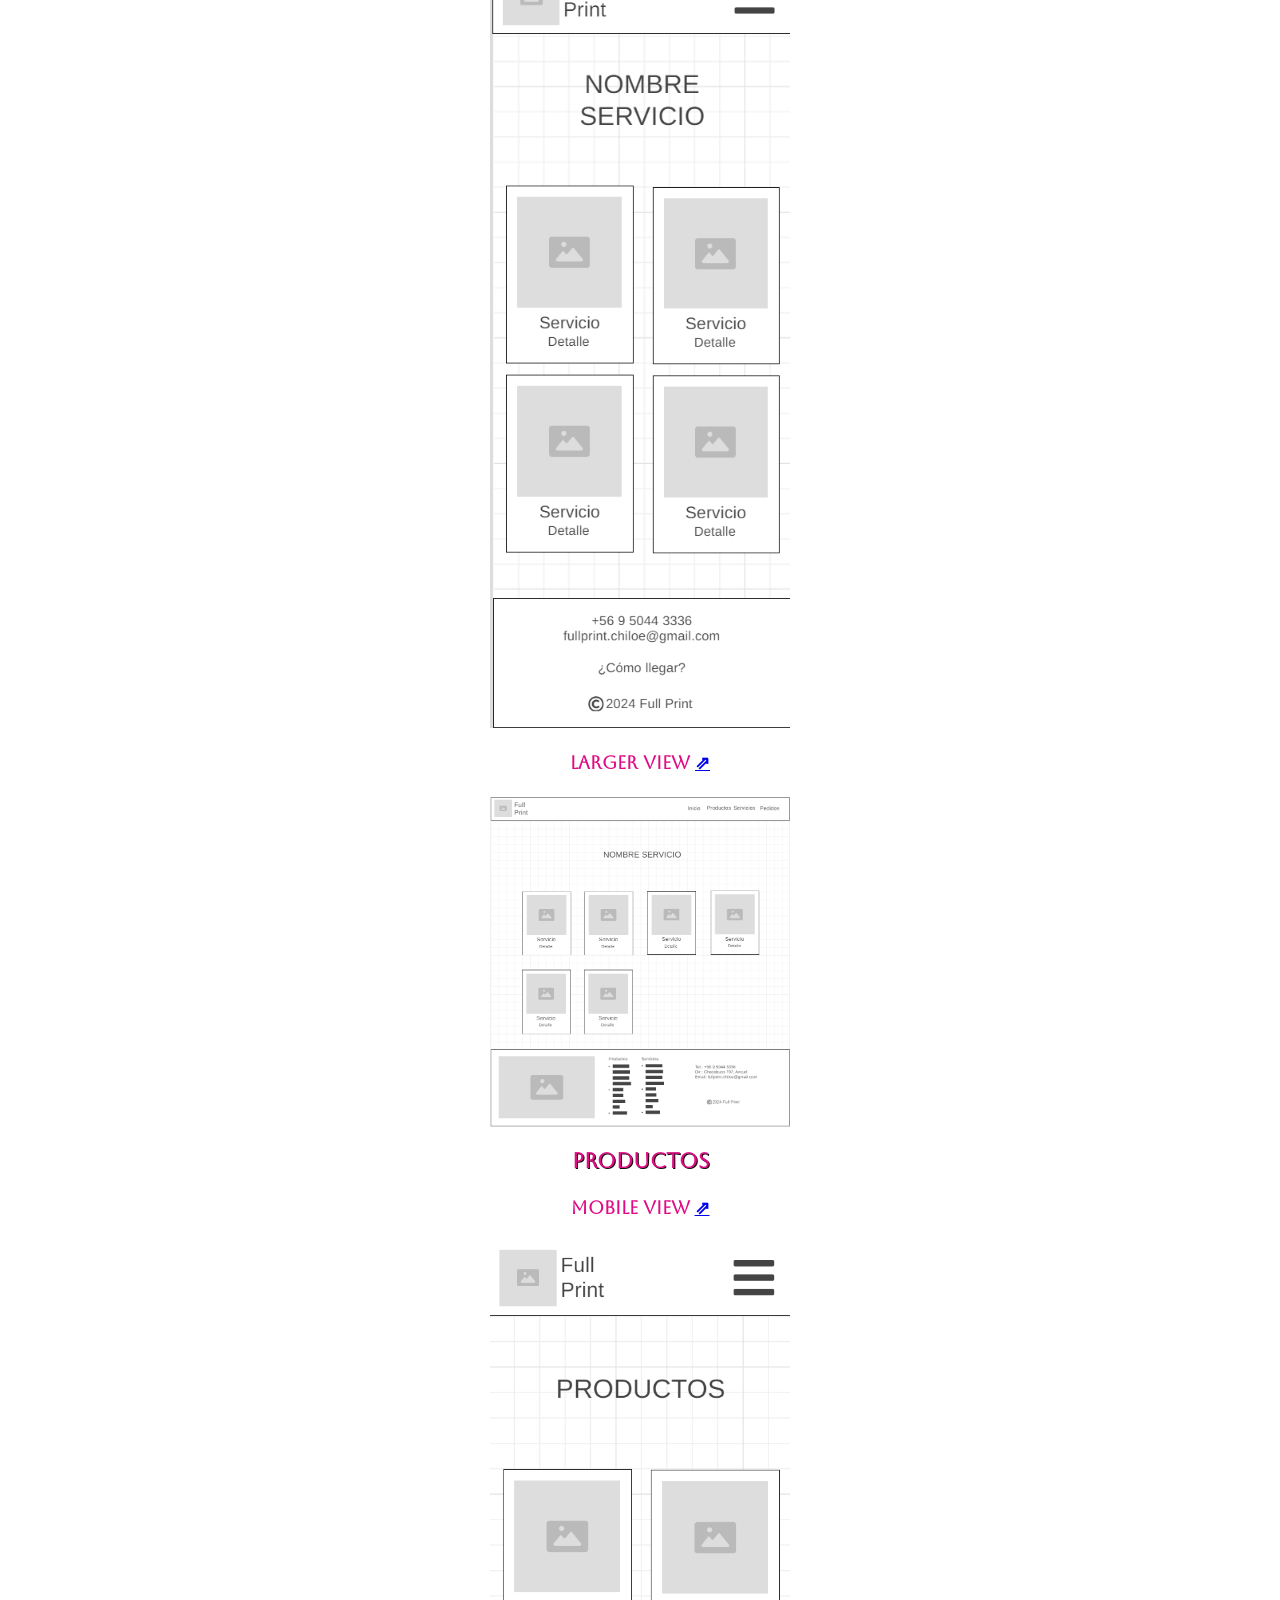
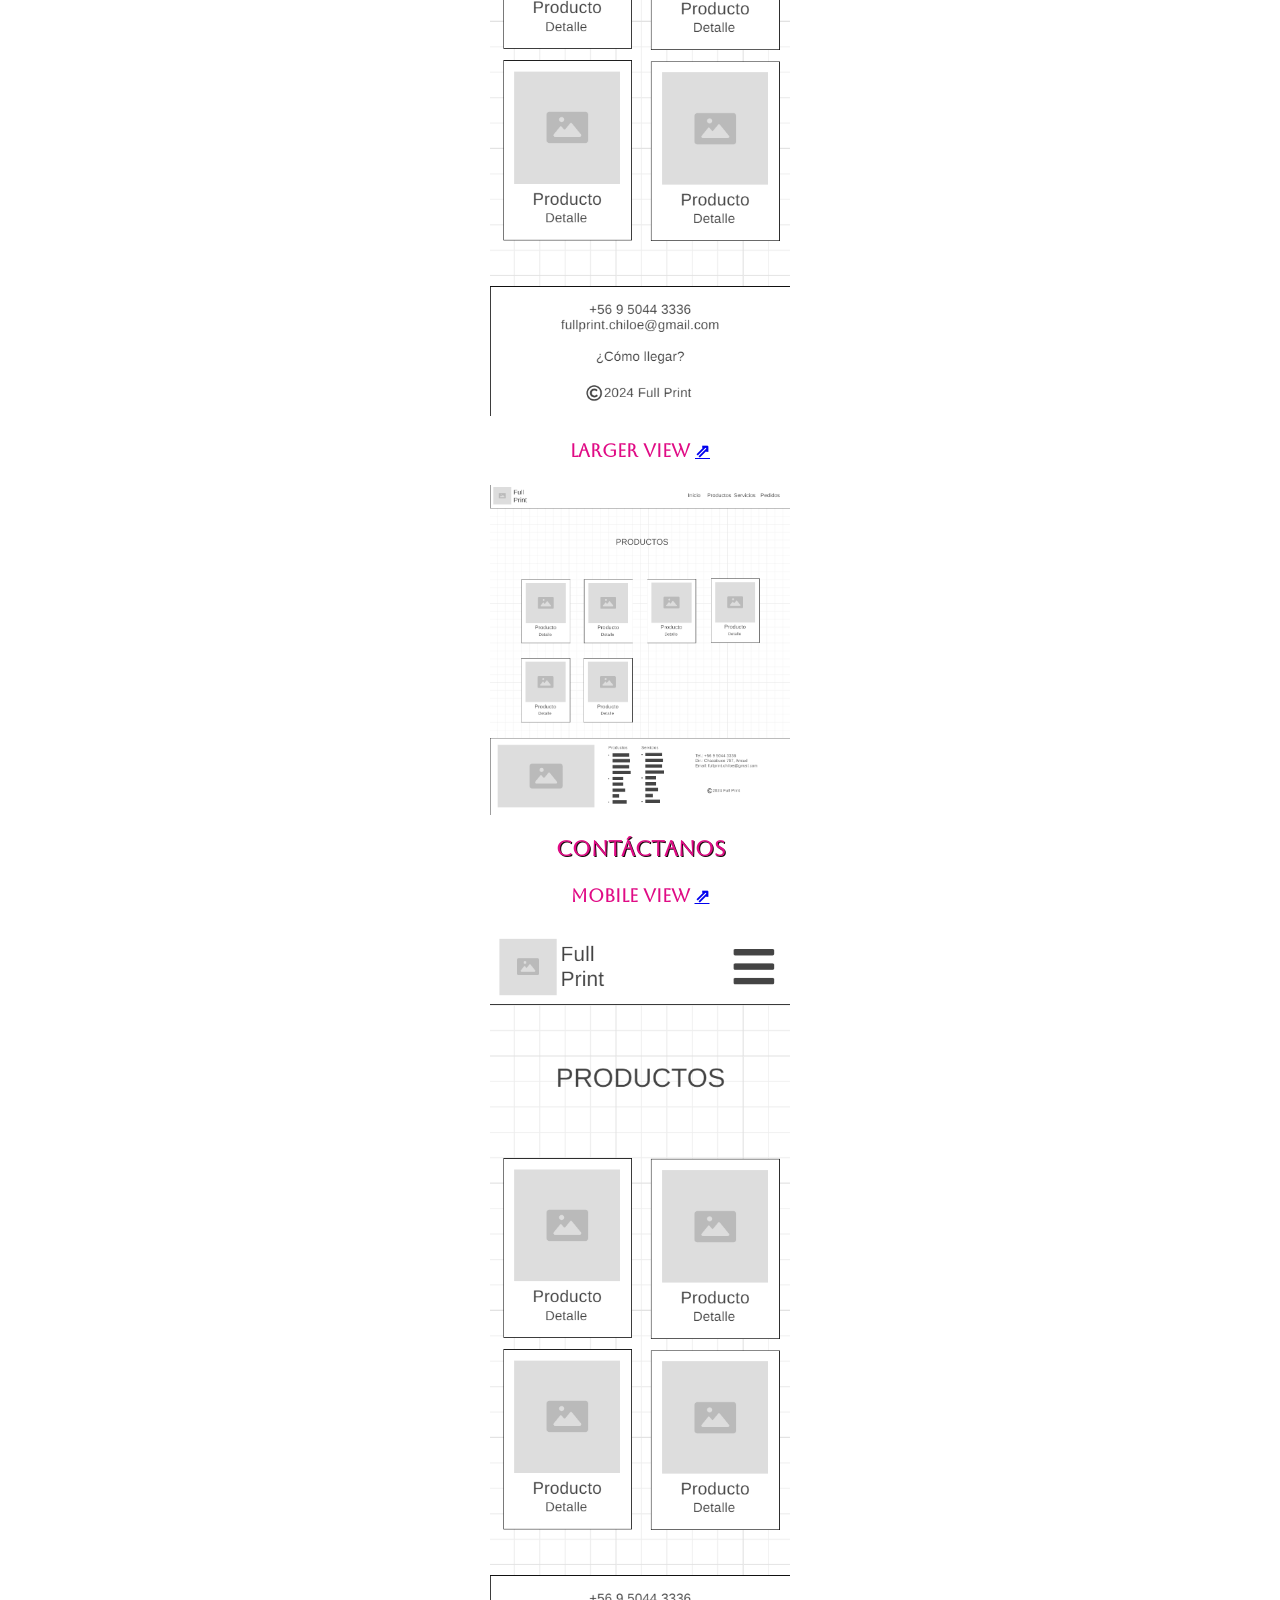
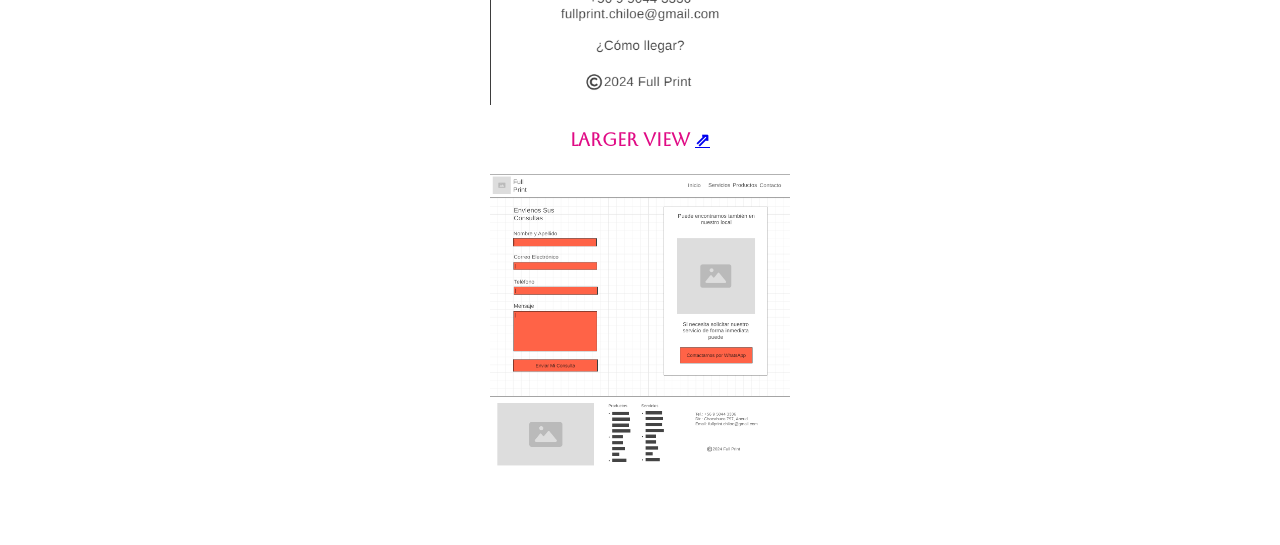
==== commit 1a867321: "Products and Contact Draft Added" ====
--- a/full-print/index.html
+++ b/full-print/index.html
@@ -128,7 +128,7 @@
                     <a href="#">Inicio</a>
                     <a href="#">Servicios</a>
                     <a href="#">Productos</a>
-                    <a href="#">Pedidos</a>
+                    <a href="#">Contáctanos</a>
                 </nav>
             </article>
         </section>
@@ -141,7 +141,7 @@
                 <div class="sm-home">Inicio</div>
                 <div class="sm-page2">Servicios</div>
                 <div class="sm-page3">Productos</div>
-                <div class="sm-page4">Pedidos</div>
+                <div class="sm-page4">Contáctanos</div>
 
                 <div class="top">&nbsp;</div>
                 <div class="left">&nbsp;</div>
@@ -173,29 +173,29 @@
                 </div>
                 <div>
                     <h4>Larger View <a href="https://wireframe.cc/wXMpNh" target="_blank">⇗</a></h4>
-                    <img src="images/wf-lg-service.png" alt="discover page larger view wireframe" />
+                    <img src="images/wf-lg-service.png" alt="service page large view wireframe" />
                 </div>
             </article>
             <article>
                 <h3 class="headline-in-white">Productos</h3>
                 <div>
-                    <h4>Mobile View <a href="https://wireframe.cc/ljRWGz" target="_blank">⇗</a></h4>
-                    <img src="images/wf-mobile-directory-page.png" alt="directory page mobile view wireframe" />
-                </div>
-                <div>
-                    <h4>Larger View <a href="https://wireframe.cc/CmooKT" target="_blank">⇗</a></h4>
-                    <img src="images/wf-larger-directory-page.png" alt="directory page larger view wireframe" />
-                </div>
-            </article>
-            <article>
-                <h3 class="headline-in-white">Pedidos</h3>
-                <div>
-                    <h4>Mobile View <a href="https://wireframe.cc/ljRWGz" target="_blank">⇗</a></h4>
-                    <img src="images/wf-mobile-join-page.png" alt="join page mobile view wireframe" />
-                </div>
-                <div>
-                    <h4>Larger View <a href="https://wireframe.cc/CmooKT" target="_blank">⇗</a></h4>
-                    <img src="images/wf-larger-join-page.png" alt="join page larger view wireframe" />
+                    <h4>Mobile View <a href="https://wireframe.cc/ABNanI" target="_blank">⇗</a></h4>
+                    <img src="images/wf-sm-product.png" alt="products page small view wireframe" />
+                </div>
+                <div>
+                    <h4>Larger View <a href="https://wireframe.cc/CgqJB6" target="_blank">⇗</a></h4>
+                    <img src="images/wf-lg-product.png" alt="products page large view wireframe" />
+                </div>
+            </article>
+            <article>
+                <h3 class="headline-in-white">Contáctanos</h3>
+                <div>
+                    <h4>Mobile View <a href="https://wireframe.cc/zj90Jq" target="_blank">⇗</a></h4>
+                    <img src="images/wf-sm-product.png" alt="contact page small view wireframe" />
+                </div>
+                <div>
+                    <h4>Larger View <a href="https://wireframe.cc/HPUfpB" target="_blank">⇗</a></h4>
+                    <img src="images/wf-lg-contact.png" alt="contact page large view wireframe" />
                 </div>
             </article>
         </section>
